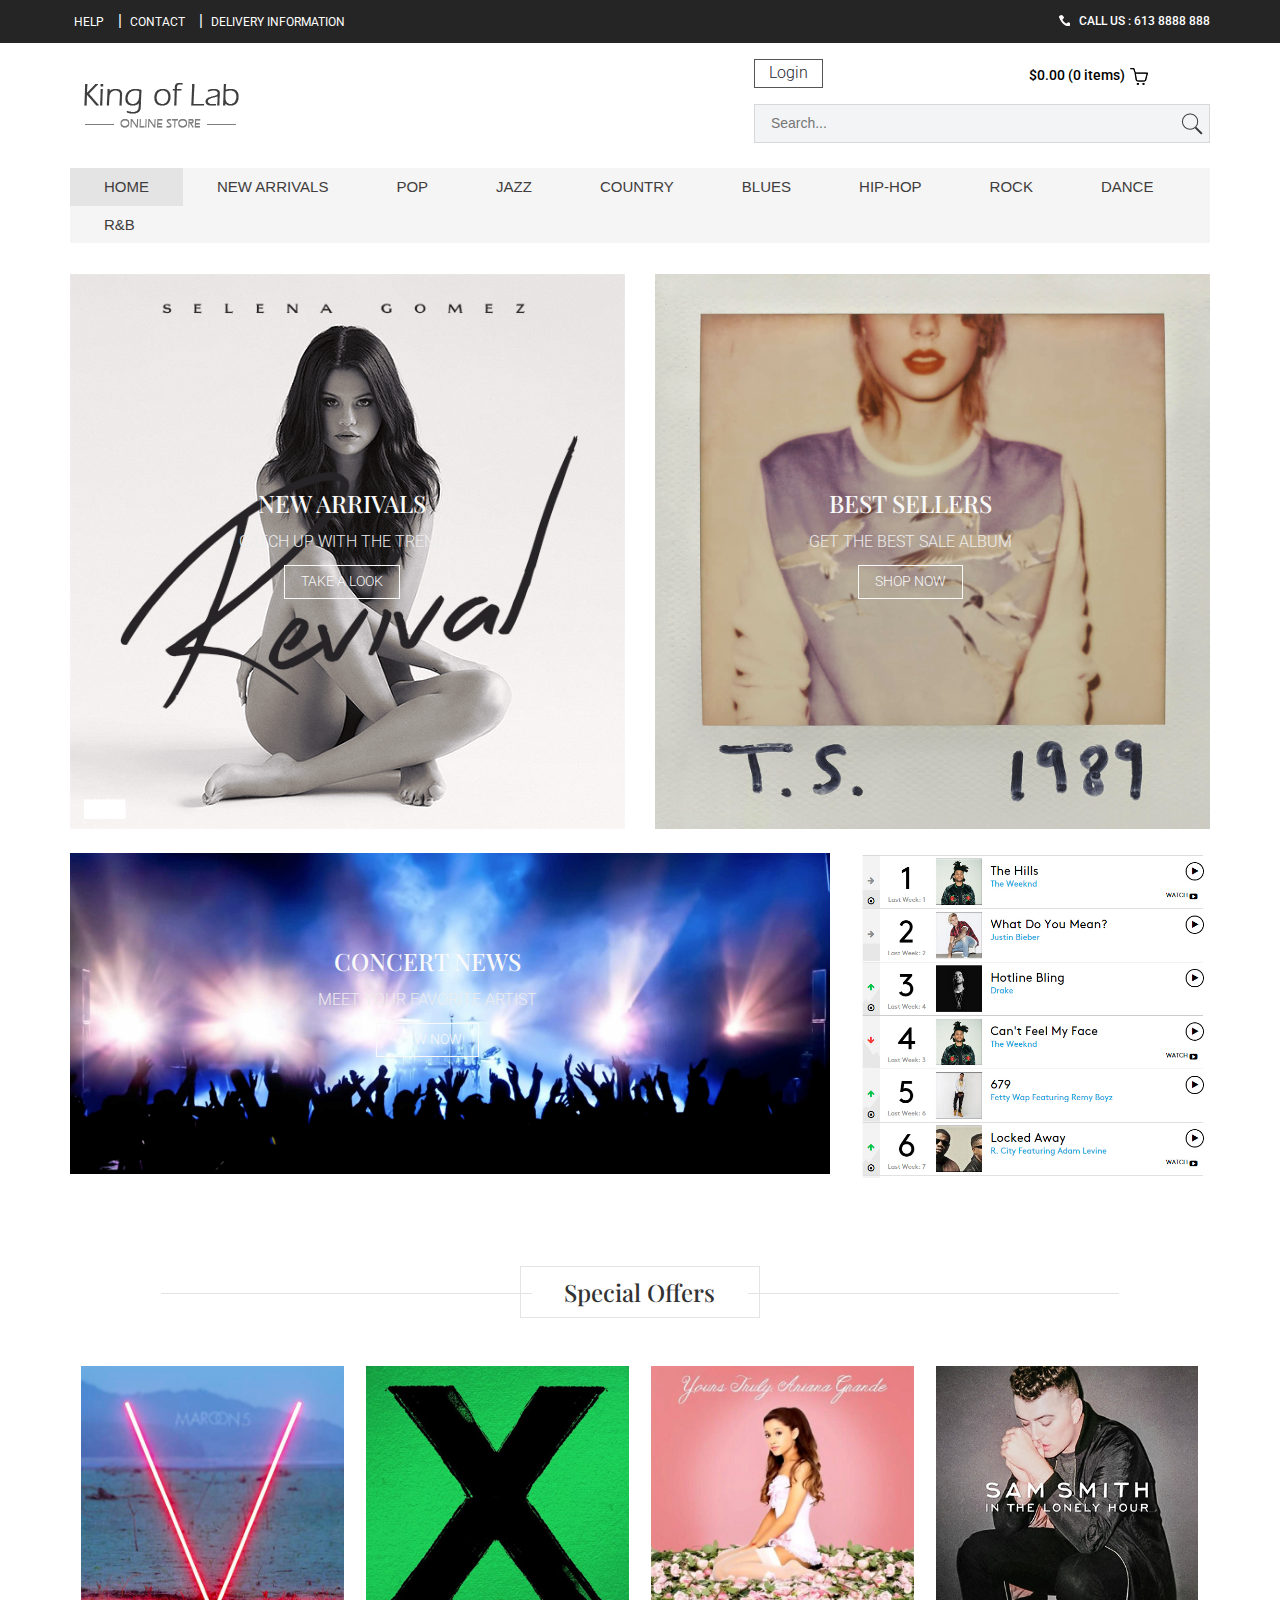
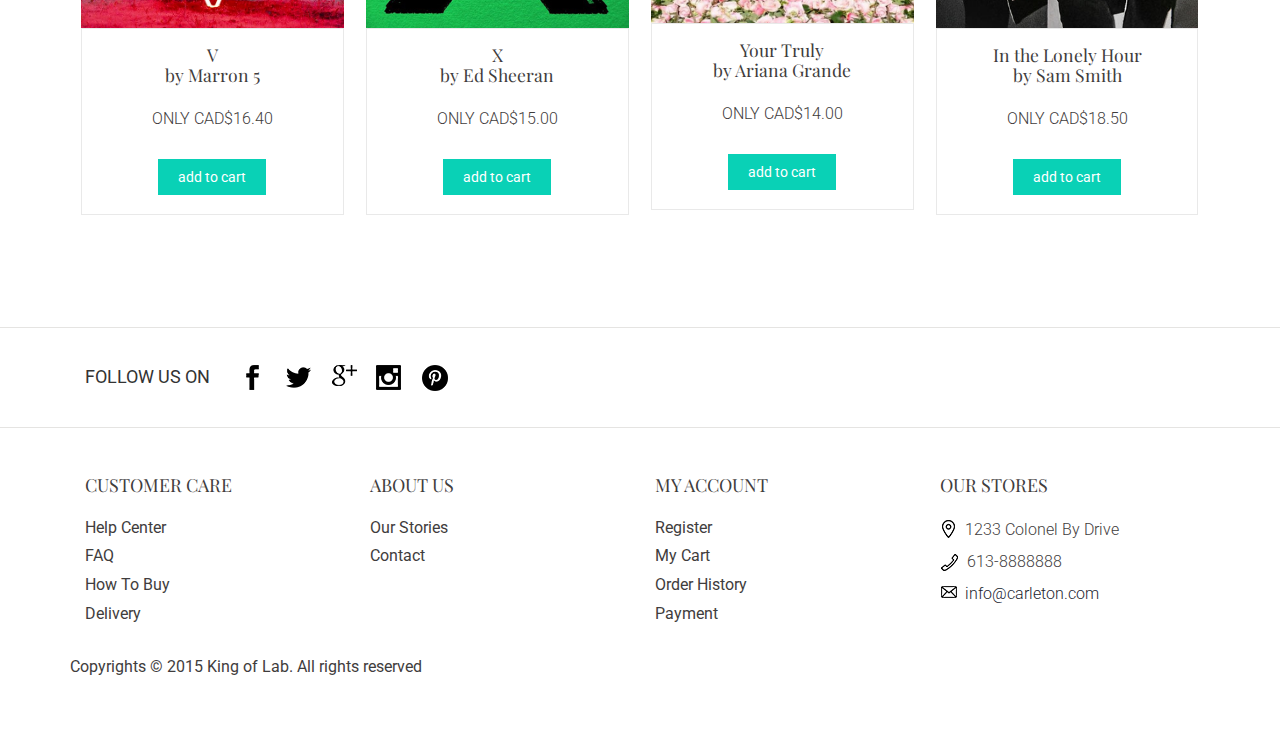
==== WebContent/index.html @ e5c0bd74 "Add ajax to index.html." ====
<!DOCTYPE HTML>
<html>
<head>
<title>Online CD Store</title>
<link href="css/bootstrap.css" rel='stylesheet' type='text/css' />
<!-- jQuery -->
<script type='text/javascript' src="js/jquery-1.11.1.min.js"></script>
<script type="text/javascript" src="js/jquery.cookie.js"></script>
<!-- Custom Theme files -->
<link href="css/style.css" rel='stylesheet' type='text/css' />
<!-- Custom Theme files -->
<!--theme-style-->
<meta http-equiv="Content-Type" content="text/html; charset=utf-8" />
<link href='http://fonts.googleapis.com/css?family=Roboto:400,100,300,500,700,900' rel='stylesheet' type='text/css'>
<link href='http://fonts.googleapis.com/css?family=Playfair+Display:400,700,900' rel='stylesheet' type='text/css'>
<!-- start menu style -->
<link href="css/megamenu.css" rel="stylesheet" type="text/css" media="all" />
<!--show login form-->
<script src="js/menu_jquery.js"></script>

<!-- ajax+jquery -->
<script>
<!--request->keep seesion and get userinfo-->
<!--request1->login and store accountinfo in cookies if user choose to-->
$(document).ready(function(){ 
	var address="localhost:8443"; 
    var request = $.ajax({  
        url: "http://"+address+"/CSI5380/keepsession.do",  
        type: "POST",  
        async: false,
        dataType: "json",  
        cache: false,  
        success: function (result, textStatus) {
        	while(result!=null){
        	$(".login").remove();
        	var accountinfo="<div class='accountinfo'><span>Welcome back,<a class='fisrtname'>"+result.customer.fname+"</a></span></div>";
        	$(".log").append(accountinfo);
        	}
        },  
        error: function (XMLHttpRequest, textStatus, errorThrown) {
        	alert(errorThrown); }  
    });
    
    if ($.cookie("rmbUser") == "true") { 
        $("#remeber").prop("checked", true); 
        $("#email").val($.cookie("username")); 
        $("#password").val($.cookie("password")); 
    } 


    $("#login").click(function(){ 


        if ($("#remeber").prop("checked")) { 
        var username = $("#email").val(); 
        var password = $("#password").val(); 
        $.cookie("rmbUser", "true", { expires: 7 }); //store a 7-days cookies
        $.cookie("username", username, { expires: 7 }); 
        $.cookie("password", password, { expires: 7 }); 
        }else{ 
        $.cookie("rmbUser", "false", { expire: -1 }); 
        $.cookie("username", "", { expires: -1 }); 
        $.cookie("password", "", { expires: -1 }); 

        }

        var _json = jQuery.param({ "email": $("#email").val(),"password": $("#password").val()});  
        var request1 = $.ajax({  
            url: "http://"+address+"/CSI5380/login.do",  
            type: "POST",  
            async: false,  
            data: _json, 
            dataType: "json",  
            cache: false,  
            success: function (result, textStatus) {
                if (result.code=="200")
                  {
                    window.location.href="index.html" 
                  }else{
                alert(result.code);  }
                
            },  
            error: function (XMLHttpRequest, textStatus, errorThrown) {
                alert(errorThrown); }  
        }); 
        
});
</script>
</head>
<body>
<!-- header_top -->
<div class="top_bg">
	<div class="container">
		<div class="header_top">
			<div class="top_right">
				<ul>
				<!--link help page,introduction of the site-->
					<li><a href="#">help</a></li>|
				<!--link contact page,introduction of contact information-->
					<li><a href="contact.html">Contact</a></li>|
				<!--link delivery page,delivery informatin--> 
					<li><a href="#">Delivery information</a></li>
				</ul>
			</div>
			<div class="top_left">
				<h2><span></span> Call us : 613 8888 888</h2>
			</div>
				<div class="clearfix"> </div>
		</div>
	</div>
</div>

<!-- header -->
<div class="header_bg">
<div class="container">
	<div class="header">
	<div class="head-t">
		<div class="logo">
			<a href="index.html"><img src="images/logo.png" class="img-responsive" alt=""/> </a>
		</div>
		<!-- start header_right -->
		<div class="header_right">
			<div class="rgt-bottom">
				<div class="log">
					<div class="login" >
					<!-- loginform defaultly hidden,while click "loginButton",it shows.(menu_jquery.js)-->
						<div id="loginContainer"><a href="#" id="loginButton"><span>Login</span></a>
						    <div id="loginBox">                
						        <form id="loginForm">
						                <fieldset id="body">
						                	<fieldset>
						                        <label for="email">Email Address</label>
						                        <input type="text" name="email" id="email">
						                    </fieldset>
						                    <fieldset>
						                        <label for="password">Password</label>
						                        <input type="password" name="password" id="password">
						                    </fieldset>
										    <fieldset>
												<label for="checkbox"><input type="checkbox" id="remeber"> <i>Remember me</i></label>
											</fieldset>
						                    <input type="submit" id="login" value="Sign in"><label><a href="register.html">Register</a></label></span>
						            	</fieldset>
						            <span><a href="#">Forgot your password?</a></span>
								</form>
							</div>
						</div>
					</div>
				</div>
				<div class="reg"></div>
				<div class="cart box_1">
					<a href="checkout.html">
						<h3> <span class="simpleCart_total">$0.00</span> (<span id="simpleCart_quantity" class="simpleCart_quantity">0</span> items)<img src="images/bag.png" alt=""></h3>
					</a>	
					<div class="clearfix"> </div>
				</div>
				<div class="clearfix"> </div>
			</div>
			<div class="search">
				<form>
					<input type="text" value="" placeholder="search...">
					<input type="submit" value="">
				</form>
			</div>
			<div class="clearfix"> </div>
		</div>
		<div class="clearfix"> </div>
	</div>
		<!-- start header menu -->
	<ul class="megamenu skyblue">
		<li class="active grid"><a class="color1" href="index.html">Home</a></li>
		<li class="grid"><a class="color2" href="cdcatalog.html">new arrivals</a></li>
		<li class="grid"><a class="color4" href="cdcatalog.html">Pop</a></li>				
		<li class="grid"><a class="color5" href="cdcatalog.html">Jazz</a></li>
		<li class="grid"><a class="color11" href="cdcatalog.html">Country</a></li>
		<li class="grid"><a class="color8" href="cdcatalog.html">Blues</a></li>
		<li class="grid"><a class="color9" href="cdcatalog.html">Hip-hop</a></li>
		<li class="grid"><a class="color3" href="cdcatalog.html">Rock</a></li>
		<li class="grid"><a class="color7" href="cdcatalog.html">Dance</a></li>
		<li class="grid"><a class="color10" href="cdcatalog.html">R&B</a></li>

	</ul> 
</div>
</div>
<!-- content style in style.css-->
<div class="arriv">
	<div class="container">
		<div class="arriv-top">
			<div class="col-md-6 arriv-left">
				<img src="images/1.png" class="img-responsive" alt="">
				<div class="arriv-info">
					<h3>NEW ARRIVALS</h3>
					<p>CATCH UP WITH THE TREND</p>
					<div class="crt-btn">
						<a href="cdcatalog.html">TAKE A LOOK</a>
					</div>
				</div>
			</div>
			<div class="col-md-6 arriv-right">
				<img src="images/2-.jpg" class="img-responsive" alt="">
				<div class="arriv-info">
					<h3>BEST SELLERS</h3>
					<p>GET THE BEST SALE ALBUM</p>
					<div class="crt-btn">
						<a href="cdcatalog.html">SHOP NOW</a>
					</div>
				</div>
			</div>
			<div class="clearfix"> </div>
		</div>
		<div class="arriv-bottm">
			<div class="col-md-8 arriv-left1">
				<img src="images/3-.jpg" class="img-responsive" alt="">
				<div class="arriv-info1">
					<h3>CONCERT NEWS</h3>
					<p>MEET YOUR FAVORITE ARTIST</p>
					<div class="crt-btn">
						<a href="news.html">VIEW NOW</a>
					</div>
				</div>
			</div>
			<div class="col-md-4 arriv-right1">
				<a href="http://www.billboard.com/">
				<img src="images/4-.jpg" class="img-responsive" alt="">
				</a>
			</div>
			<div class="clearfix"> </div>
		</div>
			<div class="clearfix"> </div>
		</div>
	</div>
</div>
<div class="special">
	<div class="container">
		<h3>Special Offers</h3>
		<div class="specia-top">
			<ul class="grid_2">
		<li>
				<a href="details.html"><img src="images/8-.jpg" class="img-responsive" alt=""></a>
				<div class="special-info grid_1 simpleCart_shelfItem">
					<h5>V</h5>
					<h5>by Marron 5</h5>
					<div class="item_add"><span class="item_price"><h6>ONLY CAD$16.40</h6></span></div>
					<div class="item_add"><span class="item_price"><a href="#">add to cart</a></span></div>
				</div>
		</li>
		<li>
				<a href="details.html"><img src="images/9-.jpg" class="img-responsive" alt=""></a>
				<div class="special-info grid_1 simpleCart_shelfItem">
					<h5>X</h5>
					<h5>by Ed Sheeran</h5>
					<div class="item_add"><span class="item_price"><h6>ONLY CAD$15.00</h6></span></div>
					<div class="item_add"><span class="item_price"><a href="#">add to cart</a></span></div>
			</div>
		</li>
		<li>
				<a href="details.html"><img src="images/10-.jpg" class="img-responsive" alt=""></a>
				<div class="special-info grid_1 simpleCart_shelfItem">
					<h5>Your Truly</h5>
					<h5>by Ariana Grande</h5>
					<div class="item_add"><span class="item_price"><h6>ONLY CAD$14.00</h6></span></div>
					<div class="item_add"><span class="item_price"><a href="#">add to cart</a></span></div>
			</div>
		</li>
		<li>
				<a href="details.html"><img src="images/11-.jpg" class="img-responsive" alt=""></a>
				<div class="special-info grid_1 simpleCart_shelfItem">
					<h5>In the Lonely Hour</h5>
					<h5>by Sam Smith</h5>
					<div class="item_add"><span class="item_price"><h6>ONLY CAD$18.50</h6></span></div>
					<div class="item_add"><span class="item_price"><a href="#">add to cart</a></span></div>
				</div>
		</li>
		<div class="clearfix"> </div>
	</ul>
		</div>
	</div>
</div>
<div class="foot-top">
	<div class="container">
		<div class="col-md-6 s-c">
			<li>
				<div class="fooll">
					<h5>follow us on</h5>
				</div>
			</li>
			<li>
				<div class="social-ic">
					<ul>
						<li><a href="#"><i class="facebok"> </i></a></li>
						<li><a href="#"><i class="twiter"> </i></a></li>
						<li><a href="#"><i class="goog"> </i></a></li>
						<li><a href="#"><i class="be"> </i></a></li>
						<li><a href="#"><i class="pp"> </i></a></li>
							<div class="clearfix"></div>	
					</ul>
				</div>
			</li>
				<div class="clearfix"> </div>
		</div>
	</div>
</div>
<div class="footer">
	<div class="container">
		<div class="col-md-3 cust">
			<h4>CUSTOMER CARE</h4>
				<li><a href="#">Help Center</a></li>
				<li><a href="#">FAQ</a></li>
				<li><a href="buy.html">How To Buy</a></li>
				<li><a href="#">Delivery</a></li>
		</div>
		<div class="col-md-2 abt">
			<h4>ABOUT US</h4>
				<li><a href="#">Our Stories</a></li>
				<li><a href="contact.html">Contact</a></li>
		</div>
		<div class="col-md-2 myac">
			<h4>MY ACCOUNT</h4>
				<li><a href="register.html">Register</a></li>
				<li><a href="#">My Cart</a></li>
				<li><a href="#">Order History</a></li>
				<li><a href="buy.html">Payment</a></li>
		</div>
		<div class="col-md-5 our-st">
				<h4>OUR STORES</h4>
			<div class="clearfix"> </div>
				<li><i class="add"> </i>1233 Colonel By Drive</li>
				<li><i class="phone"> </i>613-8888888</li>
				<li><a href="mailto:info@example.com"><i class="mail"> </i>info@carleton.com </a></li>
			
		</div>
		<div class="clearfix"> </div>
			<p>Copyrights © 2015 King of Lab. All rights reserved</p>
	</div>
</div>
</body>
</html>
---- WebContent/css/style.css ----
h4, h5, h6,
h1, h2, h3 {margin-top: 0;}
ul, ol {margin: 0;}
p {margin: 0;}
html, body{
	font-family: 'Roboto', sans-serif;
	font-size: 100%;
	background: #ffffff;
}
body a{
	transition:0.5s all;
	-webkit-transition:0.5s all;
	-moz-transition:0.5s all;
	-o-transition:0.5s all;
	-ms-transition:0.5s all;
}
/*----*/
.itemContainer{
			width:100%;
			float:left;
		}

		.itemContainer div{
			float:left;
			margin: 5px 20px 5px 20px ;
		}

		.itemContainer a{
			text-decoration:none;
		}

		.cartHeaders{
			width:100%;
			float:left;
		}

		.cartHeaders div{
			float:left;
			margin: 5px 20px 5px 20px ;
		}
.item_add {
  color: #fff;
 
  border:none;
}	
	
.grid_1 img{
	margin-bottom:1em;
}


.box_1{
	float:right;
}
.box_1 h3{
  color: #7A8499;
  font-size: 1em;

    float: left;
}
.box_1 h3 img{
	margin-left: 5px;
}
.box_1 p{

  float: right;
}
.total {
  display: inline-block;
}
/*----*/
/*--checkout--*/
.cart h2{
	font-size:1.5em;
	margin-bottom:1em;
}

.cart-sec{
	
	margin-bottom:3em;
}
.cart-item{
	width:20%;
	float:left;
	margin-right:5%;
	
}
.cart-item img{
	width:100%;
}
.cart-item-info{
	width:75%;
	float:left;
	 
}
.check{
	padding:5em 0;
}
.cart-item-info h3{
	font-size:1em;
	font-weight:600;
}
.cart-item-info h3 a{
	color:#000;
}
.cart-item-info h3 span{
	display:block;
	font-weight:400;
	font-size: 0.85em;
  margin: 0.7em 0;
}
.size_3 {
  width:100%;
}
.delivery {
  margin-top: 3em;
}
.delivery p {
  color: #A6A6A6;
  font-size: 1em;
  font-weight: 400;
  float: left;
}
.delivery span {
  color: #A6A6A6;
  font-size: 1em;
  font-weight: 400;
  float: right;
}
.cart-item-info h4 span{
	font-size:0.65em;
	font-weight:400;
} 

.close1,.close2{
  background: url('../images/close_1.png') no-repeat 0px 0px;
  cursor: pointer;
  width: 28px;
  height: 28px;
  position: absolute;
  right: 0px;
  top: 0px;
  -webkit-transition: color 0.2s ease-in-out;
  -moz-transition: color 0.2s ease-in-out;
  -o-transition: color 0.2s ease-in-out;
  transition: color 0.2s ease-in-out;
}
.cart-header {  
  position: relative;  
}
.cart-header2 {  
  position: relative;  
}
a.order {
  background:#00405d;
  padding: 10px 20px;
  
  font-size: 1em;
  color: #fff;
  text-decoration: none;
  display: block;
  font-weight: 600;
  text-align: center;
  margin:3em 0;
}
a.order:hover{
	background:#615c85;
}
.total-item,.cart-items{
	margin-top:0em;
	padding-bottom:2em;
}

.total-item h3 {
  color: #333;
  font-size: 1.1em;
  margin-bottom: 1em;
}
.total-item h4{
	font-size:0.8em;
	font-weight:600;
	color:#9C9C9C;
	display:inline-block;
	margin-right:6em;
}
a.cpns{
	background:#ff6978;
	color:#fff;
	
	padding: 10px;
  font-size: 0.8em;
	font-weight:600;
}
a.cpns:hover{
	background: #615c85;
}
.total-item p{
	font-size:0.9em;
	font-weight:400;
	margin-top:1em;
	color:#727272;	
}
.total-item p a:hover{
	color:#333;
	text-decoration:underline;
}
a.continue{
	background:#00405d;
	padding:10px 20px;
	
	font-size:1em;
	color:#fff;
	text-decoration:none;
	display: block;
   font-weight: 600;  
   text-align: center;
   margin-bottom:2em;
}
a.continue:hover{
	background:#615c85;
}
ul.total_price{
	padding: 0;
  margin: 1em 0 0 0;
  list-style: none;
}
ul.total_price li.last_price{
	width: 50%;
  float: left;
  
}
ul.total_price li.last_price span{
	font-size: 1.1em;
  color: #000;
}
.price-details{
 border-bottom: 1px solid #DDD9D9;
  padding-bottom: 10px;
  padding-top: 10px;
}
.shipping-details{
 border-bottom: 1px solid #DDD9D9;
  padding-bottom: 10px;
}
.price-details h3,.shipping-details h3{
	color:#000;
	font-size:1.2em;
	margin-bottom:1em;
}
.price-details span,.shipping-details span{
	width: 50%;
  float: left;
 
  font-size: 0.8125em;
  color: #000;
  line-height: 1.8em;
}


.cart-items h1 {
  font-size: 1.5em;
  margin-bottom:2em;
}
a.item_add1 {
  border-top-left-radius: 0;
  border-top-right-radius: 0;
  border-top-right-radius: 0;
  /* border-bottom-right-radius: 50%; */
  border-bottom-left-radius: 0;
  border-bottom-right-radius: 0;
  border-top-left-radius: 0;
  border-bottom-left-radius: 0;
  padding: 10px 15px;
  background: url(0) #f54d56;
}
a.item_add1:hover{
	background:rgb(3, 193, 167);
	text-decoration:none;
	color:#fff;
}
.btn_5{
	padding:25px 40px;
	font-size:1.1em;
}
ul.qty{
	padding:0;
	margin:0;
	list-style:none;
}
ul.qty li{
   display: inline-block;
   margin-right: 10%;
}
ul.qty li p{
	font-size:0.8125em;
	color:#555;
}
/*-- header_top --*/
.top_bg{
	background: #252525;
}
.header_top{
	padding:15px 0 5px;
}
.top_left{
	float: right;
}
.top_left h2{
	text-transform:uppercase;
	font-size:12px;
	color:#ffffff;
}
.top_left h2 span {
  color: #000000;
  margin-right: 0px;
  padding: 1px 10px;
  background: url(../images/phon.png) no-repeat 0px 2px;
  -webkit-transition: all 0.3s ease-in-out;
  -moz-transition: all 0.3s ease-in-out;
  -o-transition: all 0.3s ease-in-out;
  transition: all 0.3s ease-in-out;
}
.top_right{
	float:left;
	color: #ffffff;
	margin-top: -5px;
}
.top_right ul{
	padding:0;
	list-style:none;
}
.top_right ul li{
	display: inline-block;
	margin-right: 10px;
}
.top_right ul li:last-child{
	margin-right: 0;
}
.top_right ul li a{
	text-align:center;
	padding: 0px 4px;
	text-transform:uppercase;
	font-size:12px;
	display:block;
	color:#ffffff;
	-webkit-transition: all 0.3s ease-in-out;
	-moz-transition: all 0.3s ease-in-out;
	-o-transition: all 0.3s ease-in-out;
	transition: all 0.3s ease-in-out;
}
.top_right ul li a:hover{
	color:#ff6978;
	text-decoration: none;
}
.itemContainer{
			width:100%;
			float:left;
		}

		.itemContainer div{
			float:left;
			margin: 5px 20px 5px 20px ;
		}

		.itemContainer a{
			text-decoration:none;
		}

		.cartHeaders{
			width:100%;
			float:left;
		}

		.cartHeaders div{
			float:left;
			margin: 5px 20px 5px 20px ;
		}
.item_add {
  border: none;
  color: #3f3d3d;
  padding: 10px 20px;
  font-size: 0.85em;
  border: none;
  text-align: center;
}
.item_add:hover{
}	
.grid_1 img{
	margin-bottom:1em;
}
span.item_price {
  color: #3f3d3d;
  font-size: 1.2em;
  font-weight: 400;
  text-align: center;
}
.item_quantity {
  margin: 1em 0;
  border: 1px solid rgb(175, 175, 175);
  font-size: 0.85em;
  padding: 5px 10px;
  display: block;
}
.box_1 {
  float: left;
  margin: 0.55em 0.1em 0;
  width:38%;
}
.box_1 h3 {
  color: #000;
  font-size: 0.85em;
  margin-bottom: 0;
  float: left;
}
.box_1 h3 img{
	margin-left: 5px;
}
.box_1 p {
  color: #000;
  font-size: 0.85em;
  float: left;
  margin: 0.5em 0.3em 0;
  text-align:left;
}
select.item_Size {
  display: block;
  border: 1px solid #999;
  font-size: 0.85em;
  color: #000;
  padding: 5px 10px;
  margin-top: 1em;
}
.item_add  a{
  background: rgb(9, 209, 182);
  border: none;
  color: #fff;
  padding: 10px 20px;
  font-size: 0.85em;
  border: none;
}
/********** Login *************/
#loginContainer {
    position:relative;
}
#loginContainer a span {
  display: block;
  padding: 2px 14px;
  border: 1px solid #555;
  font-weight: 300;
}
/* Login Button */
#loginButton { 
    display:inline-block;  
    position:relative;
    z-index:30;
    cursor:pointer;
}
/* Login Box */
#loginBox {
    position:absolute;
	top: 44px;
	right: 0px;
    display:none;
    z-index:29;
}
#loginForm:after {
	content: '';
	position: absolute;
	right: 25px;
	top: -10px;
	border-left:10px solid rgba(0, 0, 0, 0);
	border-right:10px solid rgba(0, 0, 0, 0);
	border-bottom: 10px solid #f0f0f0;
}
/* Login Form */
#loginForm {
   width: 300px;
	background: #fff;
	border: 1px solid #d6d6d6;
}
#loginForm fieldset {
    margin:0 0 15px 0;
    display:block;
    border:0;
    padding:0;
}
fieldset#body {
    border-radius:3px;
    -webkit-border-radius:3px;
    -moz-border-radius:3px;
    -o-border-radius:3px;
    padding:15px 15px;
    margin:0;
}
#loginForm #checkbox {
    width:auto;
    margin:3px 6px 0 0;
    float:left;
    padding:0;
    border:0;
    *margin:-3px 9px 0 0; /* IE7 Fix */
}
#body label {
    color:#000;
    margin:10px 0 0 0;
    display:block;
    float:left;
    font-size:0.8725em;
}
#loginForm #body fieldset label{
    display:block;
    float:none;
    margin:0 0 6px 0;
}
#body label i{
	color:#000;
	font-size:1em;
	font-style:normal;
}
/* Default Input */
#loginForm input {
    width:92%;
    border:1px solid #DADADA;
	color: #222;
	background:#FFF;
    padding:6px;
	font-size: 0.8125em;
    -webkit-apperance:none;
    font-family: 'Open Sans', sans-serif;
}
/* Sign In Button */
#loginForm #login {
	font-family: 'Open Sans', sans-serif;
	width: auto;
	float: left;
	background:#ff6978 ;
	color: #fff;
	font-size: 0.8725em;
	padding: 8px 20px;
	border: none;
	margin: 0 12px 0 0;
	cursor: pointer;
	transition: all .5s;
	-webkit-transition: all .5s;
	-moz-transition: all .5s;
	-o-transition: all .5s;
}
#loginForm #login:hover {
	background: #00405d;
}
/* Forgot your password */
#loginForm span{
    display:block;
    padding:0px 0px 15px 17px;
}
#loginForm span a{
	color:#000;
	font-size:0.85em;
    font-weight:500;
    background: none;
	border: none;
	box-shadow: none;
}
#loginForm span a:hover{
	text-decoration:underline;
}
input:focus {
    outline:none;
}
/*-- header --*/
.logo {
  float: left;
  margin: 1.5em 0;
}
.header_right {
  float: right;
  width: 40%;
}
.head-t {
  padding: 1em 0;
}
/*search*/
.search{
	position: relative;
	background: #f3f4f5;
	border: 1px solid #D8D8D8;
}
.search form{
	width:100%;
}
.search input[type="text"]{
	margin:0px 0;
	font-family: 'Open Sans', sans-serif;
	padding:8px 16px;
	outline: none;
	color: #5a5a5a;
	background: none;
	border: none;
	width:85.33333%;
	line-height: 1.5em;
	position: relative;
	font-size: 0.8725em;
	-webkit-appearance: none;
	text-transform: capitalize;
}
.search input[type="text"]:hover{
	background: #ffffff;
}
.search input[type="submit"]{
	background: url('../images/search.png') no-repeat 0px 1px;
	border: none;
	cursor: pointer;
	width: 24px;
	outline: none;
	position: absolute;
	height: 24px;
	top: 6px;
	right: 5px;
}
.log {
  float: left;
  width: 40%;
}
.reg {
  float: left;
  width: 20%;
  margin: 5px 0;
}
/* create_btn */
.create_btn,.confirm_btn {
  float: left;
  width: 21%;
}
.create_btn a,.confirm_btn a {
  text-transform: capitalize;
  display: inline-block;
  padding: 6px 16px;
  font-size: 0.8725em;
  font-weight:300;
  color: #ffffff;
  background: #000000;
  -webkit-transition: all 0.3s ease-in-out;
  -moz-transition: all 0.3s ease-in-out;
  -o-transition: all 0.3s ease-in-out;
  transition: all 0.3s ease-in-out;
}
.create_btn a:hover,.confirm_btn a:hover{
	background: #00405d;
	color:#ffffff; 
	text-decoration:none;
}
.create_btn a img{
	vertical-align: top;
	margin-top: 3px;
}
.confirm_btn a img{
	vertical-align: top;
	margin-top: 3px;
}
.confirm_btn{
	float:right;
	margin-bottom: 15px;
	margin-left: 10px;
	font-size: 24px;
}
.reg a {
  vertical-align: middle;
  font-size: 0.85em;
  font-weight: 300;
  text-decoration: none;
}
/* start icon styles */
.icon1:before,.icon1:after {
	content: "";
	display: table;
}
.icon1:after {
	clear: both;
}
.icon1 {
  float: left;
  zoom: 1;
  margin-right: 0%;
  width: 40%;
  margin: 8px 0 0;
}
ul.icon1 {
	padding:0;
	list-style:none;
}
.icon1 li {
	float: left;
	position: relative;
	cursor: pointer;
}
.icon1 li:last-child{
	border-right:none;
}
.icon1 li:hover > a {
	color: #fafafa;
}
*html .icon1 li a:hover { /* IE6 only */
	color: #fafafa;
}
.icon1 ul {
	width:300px;
	margin: 20px 0 0 0;
	_margin: 0;
	opacity: 0;
	visibility: hidden;
	position: absolute;
	top: 42px;
	z-index: 1;
	right: -140px;
	background: #ffffff;
	-webkit-transition: all .2s ease-in-out;
	-moz-transition: all .2s ease-in-out;
	-ms-transition: all .2s ease-in-out;
	-o-transition: all .2s ease-in-out;
	transition: all .2s ease-in-out;
	box-shadow: 0px 0px 5px #aaa;
	-webkit-box-shadow: 0px 0px 5px #aaa;
	-moz-box-shadow: 0px 0px 5px #aaa;
	-o-box-shadow: 0px 0px 5px #aaa;
}
.icon1 li:hover > ul {
	opacity: 1;
	visibility: visible;
	margin: 0;
}
.icon1 ul ul {
	top: 6px;
	left: 158px;
	margin: 0 0 0 20px;
	border-radius: 5px;
	-webkit-border-radius: 5px;
	-moz-border-radius: 5px;
	-o-border-radius: 5px;
}
.icon1 ul li {
	float: none;
	display: block;
	border: 0;
}
.icon1 ul li:first-child{
	border-top:none;
}
.icon1 ul li:first-child a{
	border-top-left-radius: 5px;
	-webkit-border-top-left-radius: 5px;
	-moz-border-top-left-radius: 5px;
	-o-border-top-left-radius: 5px;
}
.icon1 ul li:last-child {   
	-moz-box-shadow: none;
	-webkit-box-shadow: none;
	box-shadow: none;    
}
.icon1 ul a {    
	_height: 10px; /*IE6 only*/
	white-space: nowrap;
	float: none;
	text-transform: none;
}
.active-icon{
	display: block;
}
.icon1 ul li:first-child > a:after {
	content: '';
	position: absolute;
	left: 45%;
	top: -30px;
	border-left: 10px solid transparent;
	border-right:10px solid transparent;
	border-bottom:10px solid #f0f0f0;
}
.icon1 ul ul li:first-child a:after {
	left: -100px;
	top: 0%;
	margin-top: -6px;
	border-left: 0;	
	border-bottom:20px solid transparent;
	border-top: 20px solid transparent;
	border-right:20px solid #323757;
}
/* Mobile */
.icon1-trigger {
	display: none;
}
.sub-icon1 img{
	border:none;
	display:inline-block;
	vertical-align:middle;
}
.c1{
	background: url(../images/art.png) no-repeat 0px 0px;
	width: 32px;
	height: 32px;
	display: inline-block;
	vertical-align: middle;
	margin-top: 2px;
}
.c2 {
  background: url(../images/bag.png) no-repeat 0px 1px;
  width: 24px;
  height: 24px;
  display: inline-block;
  vertical-align: middle;
}
.icon1 .profile_img {
	margin-top: 3px;
}
.sub-icon1 ul li h3{
	text-align:center;
	font-size: 1em;
	color: #00405d;
	text-transform:uppercase;
	margin-bottom: 4%;
}
.sub-icon1 ul li p{
	text-align:center;
	font-size: 0.8125em;
	color: #555555;
	line-height: 1.8em;
}
.sub-icon1.list{
	padding: 20px 0px;
}
.sub-icon1 ul li p a{
	color: #00405d;
}
.sub-icon1 ul li p a:hover{
	color: #555555;
	text-decoration:underline;
}
ul.megamenu.skyblue {
  background: #f5f5f5;
}
.rgt-bottom {
  margin-bottom: 1em;
}
/* start menu */
.h_nav h4{
	border-bottom: 1px solid rgb(236, 236, 236);
	font-size: 1em;
	color: #000;
	line-height: 1.8em;
	text-transform: uppercase;
	margin-bottom: 4%;
}
.h_nav h4.top{
	margin-top: 12%;
}
.h_nav ul li{
	display: block;
}
.h_nav ul li a{
	display: block;
	font-size: 0.95em;
	color: #555;
	text-transform: capitalize;
	line-height: 1.8em;
	-webkit-transition: all 0.3s ease-in-out;
	-moz-transition: all 0.3s ease-in-out;
	-o-transition: all 0.3s ease-in-out;
	transition: all 0.3s ease-in-out;
	line-height: 2.5em;
}
.h_nav ul li a:hover{
	color:#00405d;
	text-decoration:underline;
}
/* start content */
.arriv-left {
  padding-left: 0;
  position:relative;
}
.arriv-info {
  position: absolute;
  top: 216px;
  left: 169px;
  text-align: center;
}
.arriv-right {
  padding-right: 0;
  position:relative;
}
.arriv-left1 {
  padding-left: 0;
  position: relative;
}
.arriv-left2 {
  padding-left: 0;
  position: relative;
}
.arriv-right1 {
  padding-right: 0;
  position: relative;
}
.arriv-right2 {
  padding-right: 0;
  position: relative;
}
.arriv h3 {
  font-size: 1.5em;
  font-weight: 500;
  color: #f9f9f9;
  margin: 0 0 0.5em;
  font-family: 'Playfair Display', serif;
}
.arriv p {
  color: #ededed;
  font-size: 1em;
  font-weight: 300;
  line-height: 1.8em;
  margin: 0.5em 0;
}
.crt-btn a {
  text-transform: capitalize;
  display: inline-block;
  padding: 6px 16px;
  font-size: 0.8725em;
  font-weight: 300;
  color: #f9f9f9;
  border: 1px solid #f9f9f9;
  background: none;
  text-decoration: none;
  -webkit-transition: all 0.3s ease-in-out;
  -moz-transition: all 0.3s ease-in-out;
  -o-transition: all 0.3s ease-in-out;
  transition: all 0.3s ease-in-out;
}
.crt-btn a:hover{
  background:#ff6978;
  border:1px solid #ff6978;
}
.arriv-info1 {
  position: absolute;
  top: 95px;
  left: 248px;
  text-align: center;
}
.arriv-bottm {
  margin: 1.5em 0;
}
.arriv-top {
  margin: 1.5em 0;
}
i.ars {
  width: 35px;
  height: 20px;
  background: url(../images/arrwss.png)no-repeat 58px -1px ;
  display: inline-block;
  padding: 0px 53px;
  vertical-align: middle;
}
.arriv-info2 {
  position: absolute;
  bottom: 32px;
  left: 42px;
  text-align: center;
}
.arriv-info3 {
  position: absolute;
  bottom: 32px;
  left: 42px;
  text-align: center;
}
.special h5 {
  color: #3f3d3d;
  font-size: 1.1em;
  font-weight: 400;
  font-family: 'Playfair Display', serif;
  text-align: center;
  margin: 0;
}
.special h6 {
  color: #3f3d3d;
  font-size: 1em;
  font-weight: 300;
  text-align: center;
  margin:1em 0;
}
.special-info {
  padding: 1em 0;
  border: 1px solid #e9e9e9;
}
.special {
  padding: 4em 0;
    position: relative;
}
i.facebok {
  width: 35px;
  height: 35px;
  background: url(../images/img-sprite.png)no-repeat -8px -10px;
  float: left;
  vertical-align: middle;
}
i.facebok:hover{
  background: url(../images/img-sprite.png)no-repeat -8px -46px;
}
i.twiter {
  width: 35px;
  height: 35px;
  background: url(../images/img-sprite.png)no-repeat -48px -12px;
  float: left;
  vertical-align: middle;
}
i.twiter:hover{
  background: url(../images/img-sprite.png)no-repeat -48px -48px;
}
i.be {
  width: 35px;
  height: 35px;
  background: url(../images/img-sprite.png)no-repeat -133px -10px;
  float: left;
  vertical-align: middle;
}
i.be:hover{
  background: url(../images/img-sprite.png)no-repeat -133px -46px;
}
i.pp {
  width: 35px;
  height: 35px;
  background: url(../images/img-sprite.png)no-repeat -177px -9px;
  float: left;
  vertical-align: middle;
}
i.pp:hover{
  background: url(../images/img-sprite.png)no-repeat -177px -45px;
}
i.goog {
  width: 35px;
  height: 35px;
  background: url(../images/img-sprite.png)no-repeat -92px -13px;
  float: left;
  vertical-align: middle;
}
i.goog:hover{
  background: url(../images/img-sprite.png)no-repeat -92px -48px;
}
.social-ic ul {
  padding: 0;
}
.social-ic li {
  display: inline-block;
  margin: 0 0.2em;
}
.foot-top li {
  display: inline-block;
  vertical-align: middle;
}
.fooll h5 {
  font-size: 1.1em;
  margin: 0;
  text-transform: uppercase;
  font-weight: 400;
  padding-right: 1em;
}
.foot-top {
  padding: 2em 0;
  border-bottom: 1px solid #e5e4e2;
  border-top: 1px solid #e5e4e2;
}
.stay form input[type="text"] {
  width: 100%;
  color: #3f3d3d;
  outline: none;
  font-size: 1em;
  padding: 0.5em;
  font-weight:300;
  border: 1px solid #e5e4e2;
  -webkit-appearance: none;
}
.btn-1 form input[type="submit"] {
  background: #0f0f0f;
  padding: 0.5em;
  color: #fff;
  font-size: 1em;
  font-weight: 400;
  display: block;
  outline: none;
  border: none;
  width: 100%;
  text-transform: uppercase;
}
.btn-1 form input[type="submit"]:hover{
	background: rgba(15, 15, 15, 0.72);
}
.stay-left {
  float: left;
  width: 78%;
  margin-right: 0.5%;
}
.btn-1 {
  float: left;
  width: 21.5%;
}
.footer h4 {
  color: #3f3d3d;
  font-family: 'Playfair Display', serif;
  font-weight: 400;
  margin: 0 0 1em;
}
.footer {
  padding: 3em 0;
}
i.phone {
  width: 19px;
  height: 21px;
  display: inline-block;
  background: url(../images/img-sprite.png) no-repeat -235px -39px;
  vertical-align: middle;
  margin-right: 0.5em;
}
i.add {
  width: 17px;
  height: 24px;
  display: inline-block;
  background: url(../images/img-sprite.png) no-repeat -236px -11px;
  vertical-align: middle;
  margin-right: 0.5em;
}
i.mail {
  width: 17px;
  height: 14px;
  display: inline-block;
  background: url(../images/img-sprite.png) no-repeat -236px -76px;
  margin-right: 0.5em;
}
.our-st li {
  color: #3f3d3d;
  display: block;
  font-size: 1em;
  font-weight: 300;
  line-height: 2em;
}
.our-st li a{
  text-decoration:none;
}
.cust li {
display:block;
}
.cust li a {
  display: block;
  color: #3f3d3d;
  font-size: 1em;
  line-height: 1.8em;
  text-decoration: none;
}
.cust li a:hover{
	color:#D03333
}
.abt li {
display:block;
}
.abt li a {
  display: block;
  color: #3f3d3d;
  font-size: 1em;
  line-height: 1.8em;
  text-decoration: none;
}
.abt li a:hover{
	color:#D03333
}
.myac li {
display:block;
}
.myac li a {
  display: block;
  color: #3f3d3d;
  font-size: 1em;
  line-height: 1.8em;
  text-decoration: none;
}
.myac li a:hover{
	color:#D03333
}
.our-left {
  float: left;
  width: 33.33%;
}
.cr_btn a {
  text-transform: capitalize;
  display: inline-block;
  padding: 3px 25px;
  font-size: 0.9em;
  font-weight: 300;
  color: #3f3d3d;
  background: #e5e4e2;
  -webkit-transition: all 0.3s ease-in-out;
  -moz-transition: all 0.3s ease-in-out;
  -o-transition: all 0.3s ease-in-out;
  transition: all 0.3s ease-in-out;
  text-decoration:none;
}
.cr_btn1 a {
  text-transform: capitalize;
  display: inline-block;
  padding: 2px 23px;
  font-size: 0.9em;
  font-weight: 300;
  color: #3f3d3d;
  background: none;
  border: 1px solid #e5e4e2;
  -webkit-transition: all 0.3s ease-in-out;
  -moz-transition: all 0.3s ease-in-out;
  -o-transition: all 0.3s ease-in-out;
  transition: all 0.3s ease-in-out;
  text-decoration: none;
}
.our-left1 {
  float: left;
  width: 22%;
}
.cr_btn1 a:hover{
   color: #3f3d3d;
  background: #e5e4e2;
    border:1px solid #e5e4e2;
}
/*bar*/
.special h3:before {
  height: 8px;
  width: 371px;
  content: '';
  background: url(../images/line.png)no-repeat;
  display: block;
  position: absolute;
  left: 161px;
  top: 87px;
}
.special h3:after {
  height: 8px;
  width: 371px;
  content: '';
  background: url(../images/line.png)no-repeat;
  display: block;
  position: absolute;
  right: 161px;
  top: 87px;
}
.special h3 {
  font-family: 'Playfair Display', serif;
  font-size: 1.5em;
  border: 1px solid #e5e4e2;
  text-align: center;
  padding: 0.5em;
  margin: 0 auto;
  width: 21%;
}
.specia-top {
  margin: 3em 0;
}
.footer p {
  margin: 1.5em 0 0;
  font-size: 1em;
  color: #3f3d3d;
  font-weight: 400;
  line-height: 1.8em;
}
.footer p a{
text-decoration:none;
}
ul.grid_2 {
  padding: 0;
}
ul.grid_2 li {
  display: inherit;
}
ul.grid_2 li:hover {
  background: #e9e9e9;
  color: #ff6978;
}
ul.grid_2 li h5:hover {
  color: #ff6978;
}
ul.grid_2 li {
  width: 23%;
  float: left;
  margin:0 1%
}
.arriv-info2 a {
  text-decoration: none;
}
.arriv-info2 a h3:hover{
  color:#ff6978;
}
/* start women */
.w_sidebar{
	border: 1px solid #EBEBEB;
}
.w_nav1 ul{
	padding:0;
	list-style:none;
}
.w_nav1{
	padding: 20px;
}
.w_nav1 h4{
	text-transform:uppercase;
	color:#ff6978;
	font-size: 1em;
	margin-bottom: 5px;
}
.w_nav1 ul li{
	line-height: 1.5em;
}
.w_nav1 ul li a{
	display: block;
	text-transform:uppercase;
	color: #555555;
	font-size: 0.8725em;
}
.w_nav1 ul li a:hover{
	color:#00405d;
}
.w_nav2{
	padding: 20px;
}
.w_nav2  li{
	line-height: 1.5em;
	display: inline-block;
}
.w_nav2 li a{
	display: block;
	padding: 14px;
}
.w_nav2 li a.color1{
	background:	#0AA5E2;
}
.w_nav2 li a.color2{
	background:	#40E0D0;
}
.w_nav2 li a.color3{
	background:	#B03060;
}
.w_nav2 li a.color4{
	background:	#000080;
}
.w_nav2 li a.color5{
	background:	#E60D41;
}
.w_nav2 li a.color6{
	background:	#45BF55;
}
.w_nav2 li a.color7{
	background:	#FF7F00;
}
.w_nav2 li a.color8{
	background:	#8B4513;
}
.w_nav2 li a.color9{
	background:	#FFD700;
}
.w_nav2 li a.color10{
	background:	#9FA8AB;
}
.w_nav2 li a.color11{
	background:	#C0C0C0;
}
.w_nav2 li a.color12{
	background:	#0AA5E2;
}
.w_nav2 li a.color13{
	background:	#FFCBDB;
}
.w_nav2 li a.color14{
	background:	#B87333;
}
.w_nav2 li a.color15{
	background:	#BFB540;
}
.sky-form .label {
	display: block;
	margin-bottom: 6px;
	line-height: 19px;
}
.w_sidebar h3{
	padding:0 20px 10px;
	font-size: 1em;
	color: #555555;
	text-transform:uppercase;
}
/* radios and checkboxes */
.sky-form {
	margin-top: -10px;
}
.row1{
	outline:none;
	padding: 20px;
	overflow: auto;
	height: 200px;
}
.sky-form.col.col-4 ul {
padding: 0;
list-style: none;
}
.sky-form h4{
	margin-top: 10px;
	background: #ECECEC;
	padding: 10px 20px;
	color: #333333;
	text-transform: uppercase;
	margin-bottom: 0;
	font-size:16px;
}
.sky-form section {
	margin-bottom: 20px;
}
.sky-form .label {
	display: block;
	margin-bottom: 6px;
	line-height: 19px;
}
.sky-form .label.col {
	margin: 0;
	padding-top: 10px;
}
.sky-form .input,
.sky-form .select,
.sky-form .textarea,
.sky-form .radio,
.sky-form .checkbox,
.sky-form .toggle,
.sky-form .button {
	position: relative;
	display: block;
}
/* selects */
.sky-form .select i {
	position: absolute;
	top: 14px;
	right: 14px;
	width: 1px;
	height: 11px;
	background: #fff;
	box-shadow: 0 0 0 12px #fff;
}
.sky-form .select i:after,
.sky-form .select i:before {
	content: '';
	position: absolute;
	right: 0;
	border-right: 4px solid transparent;
	border-left: 4px solid transparent;
}
.sky-form .select i:after {
	bottom: 0;
	border-top: 4px solid #404040;
}
.sky-form .select i:before {
	top: 0;
	border-bottom: 4px solid #404040;
}
.sky-form .select-multiple select {
	height: auto;
}
/* radios and checkboxes */
.sky-form .radio,.sky-form .checkbox {
	outline:none;
	border:none;
	margin-bottom: 4px;
	padding-left: 27px;
	font-size: 13px;
	line-height: 27px;
	color: #555555;
	cursor: pointer;
	text-transform: capitalize;
	font-weight: normal;
	margin-top: 0;
}
.sky-form .radio{
	text-transform: none;
}
.sky-form .radio:last-child,
.sky-form .checkbox:last-child {
	margin-bottom: 0;
}
.sky-form .radio input,
.sky-form .checkbox input {
	position: absolute;
	left: -9999px;
}
.sky-form .radio i,
.sky-form .checkbox i {
	position: absolute;
	top: 5px;
	left: 0;
	display: block;
	width: 17px;
	height: 17px;
	outline: none;
	border-width: 2px;
	border-style: solid;
	background: #fff;
}
.sky-form .radio i {
	border-radius: 50%;
}
.sky-form .radio input + i:after,
.sky-form .checkbox input + i:after {
	position: absolute;
	opacity: 0;
	transition: opacity 0.1s;
	-o-transition: opacity 0.1s;
	-ms-transition: opacity 0.1s;
	-moz-transition: opacity 0.1s;
	-webkit-transition: opacity 0.1s;
}
.sky-form .radio input + i:after {
	content: '';
	top: 4px;
	left: 4px;
	width: 5px;
	height: 5px;
	border-radius: 50%;
}
.sky-form .checkbox input + i:after {
	content: '';
	top: 3px;
	left: 2px;
	width: 10px;
	height: 7px;
	background: url(../images/tick.png) no-repeat;
	text-align: center;
}
.sky-form .radio input:checked + i:after,
.sky-form .checkbox input:checked + i:after {
	opacity: 1;
}
.sky-form .inline-group {
	margin: 0 -30px -4px 0;
}
.sky-form .inline-group:after {
	content: '';
	display: table;
	clear: both;
}
.sky-form .inline-group .radio,
.sky-form .inline-group .checkbox {
	float: left;
	margin-right: 30px;
}
.sky-form .inline-group .radio:last-child,
.sky-form .inline-group .checkbox:last-child {
	margin-bottom: 4px;
}
/* icons */

.sky-form [class^="icon-"] {
  font-family: FontAwesome;
  font-style: normal;
  font-weight: normal;
  -webkit-font-smoothing: antialiased;
}
/* normal state */
.sky-form .input input,
.sky-form .select select,
.sky-form .textarea textarea,
.sky-form .radio i,
.sky-form .checkbox i,
.sky-form .toggle i,
.sky-form .icon-append,
.sky-form .icon-prepend {
	border-color: #e5e5e5;
	transition: border-color 0.3s;
	-o-transition: border-color 0.3s;
	-ms-transition: border-color 0.3s;
	-moz-transition: border-color 0.3s;
	-webkit-transition: border-color 0.3s;
}
.sky-form .toggle i:before {
	background-color: #2da5da;	
}
/* hover state */
.sky-form .input:hover input,
.sky-form .select:hover select,
.sky-form .textarea:hover textarea,
.sky-form .radio:hover i,
.sky-form .checkbox:hover i,
.sky-form .toggle:hover i {
	border-color: #8dc9e5;
}
.sky-form .button:hover {
	opacity: 1;
}
/* focus state */
.sky-form .input input:focus,
.sky-form .select select:focus,
.sky-form .textarea textarea:focus,
.sky-form .radio input:focus + i,
.sky-form .checkbox input:focus + i,
.sky-form .toggle input:focus + i {
	border-color: #2da5da;
}
/* checked state */
.sky-form .radio input + i:after {
	background-color: #ff6978;	
}
.sky-form .checkbox input + i:after {
	color: #2da5da;
}
.sky-form .radio input:checked + i,
.sky-form .checkbox input:checked + i,
.sky-form .toggle input:checked + i {
	border-color: #ff6978;	
}
/* error state */
.sky-form .state-error input,
.sky-form .state-error select,
.sky-form .state-error textarea,
.sky-form .radio.state-error i,
.sky-form .checkbox.state-error i,
.sky-form .toggle.state-error i {
	background: #fff0f0;
}
/* success state */
.sky-form .state-success input,
.sky-form .state-success select,
.sky-form .state-success textarea,
.sky-form .radio.state-success i,
.sky-form .checkbox.state-success i,
.sky-form .toggle.state-success i {
	background: #f0fff0;
}
/* disabled state */
.sky-form .input.state-disabled input,
.sky-form .select.state-disabled,
.sky-form .textarea.state-disabled,
.sky-form .radio.state-disabled,
.sky-form .checkbox.state-disabled,
.sky-form .toggle.state-disabled,
.sky-form .button.state-disabled {
	cursor: default;
	opacity: 0.5;
}
.sky-form .input.state-disabled:hover input,
.sky-form .select.state-disabled:hover select,
.sky-form .textarea.state-disabled:hover textarea,
.sky-form .radio.state-disabled:hover i,
.sky-form .checkbox.state-disabled:hover i,
.sky-form .toggle.state-disabled:hover i {
	border-color: #e5e5e5;
}
.addr{
font-size: 16px;
}

/*-- start scrollpane --*/
.jspContainer{
	overflow: hidden;
	position: relative;
}
.jspPane{
	position: absolute;
	outline: none;
	padding: 20px !important;
}
.jspVerticalBar{
	position: absolute;
	top: 0;
	right:0px;
	width:5px;
	height: 100%;
}
.jspHorizontalBar{
	position: absolute;
	bottom: 0;
	left: 0;
	width: 100%;
	height: 16px;
	background: red;
}
.jspCap{
	display: none;
}
.jspHorizontalBar .jspCap{
	float: left;
}
.jspTrack{
	background: #f0f0f0;
	position: relative;
}
.jspDrag{
	background: #777777;
	position: relative;
	top: 0;
	left: 0;
	cursor: pointer;
}
.jspHorizontalBar .jspTrack,.jspHorizontalBar .jspDrag{
	float: left;
	height: 100%;
}
.jspArrow{
	background: #50506d;
	text-indent: -20000px;
	display: block;
	cursor: pointer;
	padding: 0;
	margin: 0;
}
.jspArrow.jspDisabled{
	cursor: default;
	background: #80808d;
}
.jspVerticalBar .jspArrow{
	height: 16px;
}
.jspHorizontalBar .jspArrow{
	width: 16px;
	float: left;
	height: 100%;
}
.jspVerticalBar .jspArrow:focus{
	outline: none;
}
.jspCorner{
	background: #eeeef4;
	float: left;
	height: 100%;
}
/*-- end scrollpane --*/
/*-- start w_content --*/
.cd_main{
	padding:2em 0;
}
.women{
	text-align: left;
	border-bottom: 1px solid #ebebeb;
}
.women h4{
	float:left;
	font-size:1em;
	text-transform:uppercase;
	color: #333333;
}
.women h4{
	color:#555555;
}
.w_nav {
	float:right;
	color:#555555;
	font-size:0.8125em;
	padding:0;
	list-style:none;
}
.w_nav li{
	display: inline-block;
}
.w_nav li a{
	display: block;
	color:#555555;
	text-transform:capitalize;
}
.w_nav li a:hover{
	color: #00405d;
}
.grids_of_4{
	display:block;
	margin: 2% 0;
}
.grid1_of_4{
	float: left;
	width: 23.22222%;
	margin-left: 2.33333%;
	text-align:center;
}
.grid1_of_4:first-child{
	margin-left: 0;
	text-align:center;
}
.grid1_of_4 h4 {
	font-size:16px;
	margin-top:5px;
}
.grid1_of_4 h4 a{
	text-transform:uppercase;
	color:#000000;
	text-decoration:none;
}
.grid1_of_4 h4 a:hover{
	color:#ff6978;
}
.grid1_of_4 p{
	font-size: 0.8125em;
	color:#3f3d3d;
	line-height: 1.8em;
	margin-bottom: 10px;
}
.content_box-grid {
	margin-top: 1em;
}
.view {
   overflow: hidden;
   position: relative;
   margin-bottom: 1em;
}
.view .mask,.view .content {
   position: absolute;
	overflow: hidden;
	top: 188px;
	left: 117px;
}
.view-fifth img {
   -webkit-transition: all 0.3s ease-in-out;
   -moz-transition: all 0.3s ease-in-out;
   -o-transition: all 0.3s ease-in-out;
   -ms-transition: all 0.3s ease-in-out;
   transition: all 0.3s ease-in-out;
}
.view-fifth .mask {
  -webkit-transform: translateX(-300px);
   -moz-transform: translateX(-300px);
   -o-transform: translateX(-300px);
   -ms-transform: translateX(-300px);
   transform: translateX(-300px);
   -ms-filter: "progid: DXImageTransform.Microsoft.Alpha(Opacity=100)";
   filter: alpha(opacity=100);
   opacity: 1;
   -webkit-transition: all 0.3s ease-in-out;
   -moz-transition: all 0.3s ease-in-out;
   -o-transition: all 0.3s ease-in-out;
   -ms-transition: all 0.3s ease-in-out;
   transition: all 0.3s ease-in-out;
}
.view-fifth:hover .mask {
   -webkit-transform: translateX(0px);
   -moz-transform: translateX(0px);
   -o-transform: translateX(0px);
   -ms-transform: translateX(0px);
   transform: translateX(0px);
}
.view1{
   overflow: hidden;
   position: relative;
}
.view1 .mask1,.view1 .content {
   position: absolute;
   overflow: hidden;
   top:130px;
   left:90px;
}
.info {
   display: block;
	background: url(../images/label_new.png) no-repeat;
	text-indent: -9999px;
	width: 75px;
	height: 75px;
}
.view-fifth1 img {
   -webkit-transition: all 0.3s ease-in-out;
   -moz-transition: all 0.3s ease-in-out;
   -o-transition: all 0.3s ease-in-out;
   -ms-transition: all 0.3s ease-in-out;
   transition: all 0.3s ease-in-out;
}
.view-fifth1 .mask1 {
  -webkit-transform: translateX(-300px);
   -moz-transform: translateX(-300px);
   -o-transform: translateX(-300px);
   -ms-transform: translateX(-300px);
   transform: translateX(-300px);
   -ms-filter: "progid: DXImageTransform.Microsoft.Alpha(Opacity=100)";
   filter: alpha(opacity=100);
   opacity: 1;
   -webkit-transition: all 0.3s ease-in-out;
   -moz-transition: all 0.3s ease-in-out;
   -o-transition: all 0.3s ease-in-out;
   -ms-transition: all 0.3s ease-in-out;
   transition: all 0.3s ease-in-out;
}
.view-fifth1:hover .mask1 {
   -webkit-transform: translateX(0px);
   -moz-transform: translateX(0px);
   -o-transform: translateX(0px);
   -ms-transform: translateX(0px);
   transform: translateX(0px);
}
span.text {
  font-size: 1.2em;
  color: #999;
}
span.price-new {
  color: #ff6978;
  margin-right: 15px;
  font-weight: 500;
  font-size: 1.3em;
}
.price-old {
  text-decoration: line-through;
  color: #999;
  font-weight: normal;
  font-size: 17px;
  margin-right: 10px;
}
span.price-tax {
  color: #999;
  font-size: 13px;
}
span.points {
  color: #999;
  font-size: 13px;
}
span.rdate {
  color: #999;
  line-height: 2em;
}
span.artist {
  color: #999;
  line-height: 2em;
}
span.category {
  color: #999;
  line-height: 2em;
}
/*--single--*/
.cont{
	display: block;
	float:left;
}
.span_2_of_bottom1 {
	width:68.1%;
}
.lsidebar{
	display: block;
	float:right;
	margin-left:3.333%;
} 	
.span_2_of_bottom {
	width: 66.1%;
}
.span_1_of_bottom {
	width:25.1%;
	border: 1px solid #DDD;
}
.span_2_of_bottom p,
.span_1_of_bottom  p  {
	font-size:0.8125em;
	padding:0.5em 0;
	color: #888;
	line-height: 1.5em;
}
.desc{
	padding:5%;
}
.desc h5 a{
	color:#C0313C;
	font-size: 0.788em;
}
.desc h5 a:hover{
	color:#333;
}
.button {
	border: none;
	background: #45A43E;
	color: #FEF503;
	float: right;
	padding: 7px 15px;
	font-size: 12px;
	cursor: pointer;
	outline: none;
	text-transform:uppercase;
}
.button:hover {
	background:#333;
}
.price-text{
	padding:5% 0;
}
.span_3_of_2 {
	width:60.3333%;
}
.desc1 {
	display: block;
	float: right;
}
p.stock {
	display: block;
	font-size: 0.89em;
	color: #555;
	margin: 10px 0;
}
.row-2 {
	overflow: hidden;
	text-align: left;
	padding-top: 6px;
	border-top: 1px dotted #CCC;
	border-bottom: 1px dotted #CCC;
}
span.on_sale {
	display: block;
	float: left;
	padding: 15px 6px 0 30px;
	font-size: 1.1em;
	font-style: italic;
	font-weight: normal;
	color: #777777;
}
.price1 {
	padding: 4% 0;
}
span.actual1 {
	text-decoration: line-through;
	margin-right: 8%;
	color: #888;
	font-size: 1.2em;
}
.images_3_of_2 {
	width:35.2%;
	float: left;
	margin-right: 2.6%;
}
.single-bottom1 h6, .single-bottom2 h6 {
	background: #F3F3F3;
	padding: 10px;
	color: #333;
	font-size: 1.2em;
}
p.prod-desc {
	color: #3f3d3d;
	padding-top: 2%;
	font-size: 0.89em;
	line-height: 1.8em;
}
.single-bottom1 {
	padding: 3% 0 4%;
}
.product {
	padding: 3% 0 0 0;
}
.product-desc {
	width: 82.3333%;
	float: left;
	border-width: 0 1px 0 0;
	border-right: 1px solid #DDD;
}
.product-img {
	width: 21.5%;
	float: left;
	margin-right: 2.5%;
}
.prod1-desc {
	width: 75.2%;
	float: left;
}
.product-desc h5 {
	padding-bottom: 2%;
}
.product-desc h5 a{
	color:#555;
	font-size:20px;
}
.product-desc h5 a:hover{
	color:#ffcc33;
	text-decoration:none;
}
p.product_descr {
	color: #3f3d3d;
	font-size: 0.89em;
	line-height: 1.8em;
}
.product_price {
	width:15.3333%;
	float: left;
	padding: 0 0px 0px 16px;
}
.price-access {
	color: #555;
	font-size: 1em;
}
.button1 {
	font-family: 'Open Sans', sans-serif;
	border: none;
	background:#ff6978;
	padding: 7px 15px;
	color: #FFF;
	font-size: 13px;
	cursor: pointer;
	outline: none;
	margin-top: 9%;
	-webkit-transition: all 0.3s ease-in-out;
	-moz-transition: all 0.3s ease-in-out;
	-o-transition: all 0.3s ease-in-out;
	transition: all 0.3s ease-in-out;
}
.button1:hover{
	background:#00405d;
	color: #fff;
}
.desc1 h3{
	color:#333333;
	font-size:1.4em;
	text-transform:capitalize;
}
.desc1 p {
  margin-top: 2%;
  font-size: 0.89em;
  color: #3f3d3d;
  line-height: 1.8em;
  letter-spacing: 1px;
}
.desc1 p a{
	margin-left:5px;
	color:#555555;
	text-transform:uppercase;
	font-size: 13px;
	-webkit-text-stroke: 0px;
	letter-spacing: 0px;
}
.desc1 p a:hover{
	color: #00405d;
}
.det_nav {
	margin:  6% 0;
}
.det_nav ul{
	padding:0;
	list-style:none;
}
.det_nav h4{
	line-height:1.8em;
	font-size: 1em;
	color: #555555;
	text-transform:uppercase;
	margin-bottom: 4%;
}
.det_nav ul li{
	display:inline-block;
	width: 20.33333%;
	margin-left: 4%;
}
.det_nav ul li:first-child{
	margin-left: 0;
}
.det_nav ul li a{
	display:block;
}
.det_nav ul li a img{
	border: 1px solid #DADADA;
}
.btn_form{
	margin: 8% 0 4%;
}
.btn_form a{
	font-family: 'Open Sans', sans-serif;
	cursor:pointer;
	border:none;
	outline:none;
	display: inline-block;
	font-size: 1em;
	padding: 10px 34px;
	background:#ff6978;
	color:#fff;
	text-transform:uppercase;
	-webkit-transition: all 0.3s ease-in-out;
	-moz-transition: all 0.3s ease-in-out;
	-o-transition: all 0.3s ease-in-out;
	transition: all 0.3s ease-in-out;
}
.btn_form a:hover{
	background: #00405d;
	text-decoration:none;
}
.desc1  a span{
	font-size:0.8125em;
	color:#555555;
	text-transform:uppercase;
	text-decoration:underline;
}
.desc1 a span:hover{
	color: #00405d;
	text-decoration:none;
}
.det_nav1 h4 {
  font-size: 1em;
  text-transform: uppercase;
  color: #555;
  margin: 3% 0 6% 0;
}
.cdquantity {
	width:48px;
	margin-left:10px;
}
.det_nav1 ul li{
	display: inline-block;
	margin-left: 10px;
}
.det_nav1 ul li:first-child{
	margin-left: 0;
}
/* end details */
/* start registration */
.registration{
	padding: 3% 1%;
}
.registration h2{
	font-size:1.5em;
	color: #00405d;
	text-transform:capitalize;
	margin-bottom: 4%;
}
.reg_fb {
	margin:3% 0;
	display: block;
	background: #3B5998;
	transition: all 0.5s ease-out;
	-webkit-transition: all 0.3s ease-in-out;
	-moz-transition: all 0.3s ease-in-out;
	-o-transition: all 0.3s ease-in-out;
	transition: all 0.3s ease-in-out;
}
.reg_fb img {
	background:#354F88;
	padding: 10px;
	float: left;
}
.reg_fb i {
	color: #ffffff;
	padding: 12px 16px;
	display: inline-block;
	font-size: 1.3em;
	text-transform: capitalize;
	font-style: normal;
}
.reg_fb:hover {
	background:#354F88;
}
.registration_left{
	float: left;
	width: 45.33333%;
	margin-left: 9.333%;
}
.registration_left:first-child{
	margin-left: 0;
}
.registration span{
	color: #777777;
}
.registration_form{
	display: block;
}
.registration_form div{
	padding:10px 0;
}
.sky_form1{
	margin-bottom: -30px;
}
.sky_form1 ul{
	padding:0;
	list-style:none;
}
.sky_form1 ul li{
	float: left;
	margin-left: 20px;
}
.sky_form1 ul li:first-child{
	margin-left: 0;
}
label {
	display: block;
	margin-bottom: 0;
	font-weight: normal;
}
.registration_form input[type="text"],.registration_form input[type="email"],.registration_form input[type="tel"],.registration_form input[type="password"],.registration_form select{
	padding: 8px;
	display: block;
	width:100%;
	outline: none;
	font-family: 'Open Sans', sans-serif;
	font-size: 0.8925em;
	color: #333333;
	-webkit-appearance: none;
	text-transform: capitalize;
	background: #FFFFFF;
	border: 1px solid rgb(231, 231, 231);
	font-weight: normal;
}
.registration_form input[type="submit"]{
	-webkit-appearance: none;
	font-family: 'Open Sans', sans-serif;
	color: #ffffff;
	text-transform: capitalize;
	display: inline-block;
	background:#ff6978;
	padding: 10px 20px;
	transition: 0.5s ease;
	-moz-transition: 0.5s ease;
	-o-transition: 0.5s ease;
	-webkit-transition: 0.5s ease;
	cursor:pointer;
	border:none;
	outline:none;
	font-size:1em;
	margin-bottom: 5px;
}
.registration_form input[type="submit"]:hover{
	color: #ffffff;
	background:#00405d;
}
.terms{
	text-decoration:underline;
	text-transform:capitalize;
	color: #00405d;
}
.terms:hover{
	text-decoration:none;
}
.forget a{
	text-transform: capitalize;
	color: #999999;
	text-decoration: underline;
	font-size: 0.8925em;
}
.forget a:hover{
	text-decoration: none;
}
/* start shopping bag */
.shoping_bag {
	padding: 2% 1%;
	border-bottom: 1px solid rgb(223, 223, 223);
}
.shoping_bag h4{
	float:left;
	text-transform: uppercase;
	color: #777777;
	font-size:1em;
	margin: 13px 0 0;
}
.shoping_bag h4 img{
	
	margin-right: 5px;
}
.shoping_bag h4 span{
	color:#ff6978;
}
.s_art {
	float: right;
	padding: 0;
	list-style: none;
}
.s_art li{
	text-align:center;
	text-transform: uppercase;
	color: #777777;
	font-size:1em;
}
.shoping_bag1{
	padding: 2% 1%;
	border-bottom: 1px solid rgb(223, 223, 223);
}
.shoping_left{
	float: left;
	width:68.333%;
	margin-right: 3.3333%;
}
.shoping_right{
	float: right;
	width:14.333%;
}
.shoping1_of_1{
	float: left;
	width: 12.3333%;
	margin-right: 3.3333%;
}
.shoping1_of_2{
	float: left;
	width: 68.3333%;
}
.shoping_left h4{
	margin-bottom: 2%;
}
.shoping_left h4 a{
	text-transform: uppercase;
	color: #00405d;
	font-size:1em;
	text-decoration: underline;
	-webkit-transition: all 0.3s ease-in-out;
	-moz-transition: all 0.3s ease-in-out;
	-o-transition: all 0.3s ease-in-out;
	transition: all 0.3s ease-in-out;
}
.shoping_left h4 a:hover{
	text-decoration: none;	
	color: #777777;
}
.shoping_left span{
	text-transform: uppercase;
	color: #999999;
	font-size: 0.8725em;
	-webkit-text-stroke: 0.4px;
}
.shoping_left span b{
	color: #555555;
	font-weight: 600;
}
.s_icons{
	margin-top: 2%;	
}
ul.s_icons{
	padding:0;
	list-style:none;
}
.s_icons li{
	display: inline-block;
	margin-left: 10px;
}
.s_icons li:first-child{
	margin-left: 0;
}
.s_icons li a{
	display: block;
	width:30px;
	height:30px;
	background: rgb(187, 187, 187);
	border-radius:100px;
	-webkit-border-radius:100px;
	-moz-border-radius:100px;
	-o-border-radius:100px;
	-webkit-transition: all 0.3s ease-in-out;
	-moz-transition: all 0.3s ease-in-out;
	-o-transition: all 0.3s ease-in-out;
	transition: all 0.3s ease-in-out;
	text-align: center;
	padding: 1px;
}
.s_icons li a:hover{
	background: #00405d;
}
.s_icons li a img{
	vertical-align: bottom;
}
.shoping_right p{
	color: #333333;
	font-size: 0.8725em;
	text-transform: capitalize;
	line-height: 2.5em;
	-webkit-text-stroke: 0.4px;
}
.shoping_right p.tot{
	font-size: 1.5em;
}
.shoping_right p span{
	color: #ff0000;
	float: right;
}
.shoping_right p a{
	color:#00405d;
}
.shoping_bag {
	padding: 2% 1%;
	border-bottom: 1px solid rgb(223, 223, 223);
}
.shoping_bag1 h2{
	float:left;
	text-transform: uppercase;
	color: #777777;
	font-size:1em;
}
.shoping_bag1 h2 a{
	-webkit-text-stroke: 0.4px;
	color: #00405d;
	font-size: 0.8725em;
	-webkit-transition: all 0.3s ease-in-out;
	-moz-transition: all 0.3s ease-in-out;
	-o-transition: all 0.3s ease-in-out;
	transition: all 0.3s ease-in-out;
}
.shoping_bag1 h2 a:hover{
	color: #555555;
}
.shoping_bag1 h2 img{
	vertical-align: text-bottom;
	margin-right: 5px;
}
.shoping_bag1 h2 span{
	color: #999999;
}
.shoping_bag2{
	padding: 2% 0;
}
.shoping_left a.btn1{
	margin-top:1%;
	text-transform: capitalize;
	display: inline-block;
	padding: 10px 20px;
	font-size: 1.2em;
	color: #ffffff;
	background:#ff6978;
	-webkit-transition: all 0.3s ease-in-out;
	-moz-transition: all 0.3s ease-in-out;
	-o-transition: all 0.3s ease-in-out;
	transition: all 0.3s ease-in-out;
}
.shoping_left a.btn1:hover{
	background: #00405d;
	text-decoration:none;
}
.shoping_right p span.color{
	color: #00405d;
}
h4.title {
  color: #ff6978;
  margin-bottom: 0.5em;
  font-size: 1.6em;
  line-height: 1.2em;
  background: #F7F7F7;
  padding: 1em;
}
p.cart {
  color: #777;
  font-size: 1.2em;
  line-height: 1.8em;
  text-align: left;
}
p.cart a {
  text-decoration: underline;
  color: #ff6978;
}
.check-out {
  padding: 6em 0;
}
/* start contact */
.contact{
	margin:2% 0;
	display: block;
}
.contact h2{
	font-size: 1.5em;
	color: #00405d;
	text-shadow: 0 1px 0 #ffffff;
	text-transform: capitalize;
}
.map{
	margin: 2% 2% 2% 0;
}
.col{
	display: block;
}
.contact-form{
	position:relative;
}
.contact-form div{
	padding:5px 0;
}
.contact-form span label{
	margin-top: 10px;
	color: #777777;
	display: block;
	font-size: 0.8725em;
	padding-bottom: 5px;
	text-transform: capitalize;
	font-weight: normal;
}
.contact-form input[type="text"], .contact-form textarea {
	font-family: 'Open Sans', sans-serif;
	background: #FFFFFF;
	border: 1px solid #E7E7E7;
	color: rgba(85, 81, 81, 0.84);
	padding: 8px;
	display: block;
	width: 96.3333%;
	outline: none;
	-webkit-appearance: none;
	text-transform: capitalize;
}
.contact-form textarea{
	resize:none;
	height:120px;		
}
.contact-form input[type="submit"]{
	margin-top: 10px;
	-webkit-appearance: none;
	border: none;
	outline: none;
	font-family: 'Open Sans', sans-serif;
	cursor: pointer;
	display: inline-block;
	font-size: 1em;
	padding: 12px 25px;
	background:#ff6978;
	color: #fff;
	text-transform: uppercase;
	-webkit-transition: all 0.3s ease-in-out;
	-moz-transition: all 0.3s ease-in-out;
	-o-transition: all 0.3s ease-in-out;
	transition: all 0.3s ease-in-out;
}
.contact-form input[type="submit"]:hover{
	background: #00405d;
	color: #ffffff;
}
/*--media queries--*/
@media (max-width:1024px){
.grid_list {
	padding-bottom: 1.5em;
	margin-bottom: 1.5em;
}
.header_right {
  float: right;
  width: 48%;
}
.grid_text h3, .grid_text-middle h3 {
	font-size: 15px;
}
.grid_text p, .grid_text-middle p {
	font-size: 12px;
}
.content_text h4 a {
	font-size: 1.2em;
}
.span1_of_2 {
	width: 26.33333%;
}
.span_3_of_2 {
	width: 52.3333%;
}
.button1 {
	padding: 7px 10px;
}
.view .mask, .view .content {
	top: 138px;
	left: 82px;
}
.arriv h3 {
  font-size: 1.4em;
}
.arriv-info {
  top: 149px;
  left: 72px;
}
.arriv-info1 {
  top: 80px;
  left: 147px;
}
.arriv-top {
  margin: 1em 0;
}
.special {
  padding: 2em 0;
  position: relative;
}
.special h3:before {
  left: 35px;
  top: 52px;
}
.special h3:after {
  right: 35px;
  top: 52px;
}
.specia-top {
  margin: 2em 0;
}
.special h5 {
  font-size: 1em;
}
.special h6 {
  font-size: 0.9em;
}
.special {
  padding: 2em 0 0;
  position: relative;
}
.foot-top {
  padding: 1em 0;
}
.fooll h5 {
  font-size: 1em;
}
.stay form input[type="text"] {
  font-size: 0.9em;
}
.btn-1 form input[type="submit"] {
  font-size: 0.93em;
}
.footer {
  padding: 2em 0;
}
.footer h4 {
  font-size: 1em;
}
.cust li a {
  font-size: 0.9em;
}
.abt li a {
  font-size:0.9em;
}
.myac li a {
   font-size:0.9em;
}
.our-st li {
   font-size:0.9em;
}
}
@media (max-width:800px){
.top_left {
  float: right;
}
.top_right {
  float: left;
}
.top_bg{
	text-align:center;
}
.sidebar {
	margin-top: 2em;
}
.content_text p {
	width:80%;
}
.grid1{
	margin-bottom:2em;
}
.grid1 img{
	display: inline;
}
.look {
	right: 240px;
}	
.w_sidebar {
	margin-bottom: 3em;
}
.view .mask, .view .content {
	top: 141px;
	left: 85px;
}
.shoping_left h4 a {
	font-size: 0.85em;
}
.shoping_left a.btn1 {
	padding: 8px 15px;
	font-size: 1em;
}
.reg_fb i {
	padding: 15px 10px;
	font-size: 1em;
}
.single-bottom2 {
	margin-bottom: 2em;
}
}
@media (max-width:768px){
#loginContainer a span {
  padding: 2px 4px;
}
.log {
  float: left;
  width: 15%;
}
.create_btn a {
  padding: 6px 8px;
  font-size: 0.750em;
}
.reg {
  float: left;
  width: 21%;
  margin: 5px 0;
}
.icon1 {
  width: 39%;
  margin: 5px 0;
}
.icon1 li {
  font-size: 0.85em;
}
.create_btn a {
  padding: 6px 8px;
  font-size: 0.750em;
}
.look {
	right: 230px;
}
.span1_of_2 {
	width: 35.33333%;
}
.search input[type="text"] {
	width: 79.33333%;
}
.registration h2 {
	font-size: 1.1em;
}
.icon1 ul {
  top: 24px;
  right: -78px;
}
.arriv-left {
  float: left;
  width: 50%;
}
.arriv-right {
  float: left;
  width: 50%;
}
.arriv p {
  font-size: 0.9em;
}
.arriv h3 {
  font-size: 1.2em;
}
.arriv-info {
  top: 115px;
  left: 40px;
}
.arriv-left1 {
  float: left;
  width: 65%;
}
.arriv-right1 {
  float: left;
  width: 35%;
}
.arriv-right1 {
  float: left;
  width: 32.2%;
  padding: 0;
}
.arriv-left1 {
  float: left;
  width: 67.8%;
}
.arriv-info3 {
  bottom: 24px;
  left: 22px;
}
.arriv-middle {
  float: left;
  width: 33.33%;
  padding: 0 12px;
}
.arriv-right2 {
  float: left;
  width: 33.33%;
}
.arriv-left2 {
  float: left;
  width: 33.33%;
}
i.ars {
  background: url(../images/arrwss.png)no-repeat 16px -1px;
  padding: 0px 33px;
}
.arriv-info2 {
  bottom: 20px;
  left: 16px;
}
.arriv-info1 {
  top: 60px;
  left: 102px;
}
.crt-btn a {
  padding: 4px 8px;
  font-size: 0.85em;
}
.special h3 {
  font-size: 1.3em;
  width: 26%;
}
.special h3:before {
  height: 8px;
  width: 263px;
  left: 20px;
  top: 50px;
}
.special h3:after {
  height: 8px;
  width: 263px;
  right: 20px;
  top: 50px;
}
.special h5 {
  font-size: 0.9em;
}
.special h6 {
  font-size: 0.8125em;
}
.stay {
  margin: 1em 0;
}
.foot-top {
  text-align: center;
}
.our-st {
  float: left;
  width: 44%;
}
.cust {
  float: left;
  width: 21%;
}
.cr_btn a {
  padding: 3px 12px;
  font-size: 0.8125em;
}
.abt {
  float: left;
  width: 16%;
}
.myac {
  float: left;
  width: 19%;
}
.footer h4 {
  font-size: 0.875em;
}
.cr_btn1 a {
  padding: 2px 11px;
  font-size: 0.8125em;
}
.footer p {
  font-size: 0.875em;
  text-align: center;
}
.footer {
  padding: 2em 0 1em;
}
.box_1 {
  width: 41%;
}
}
@media (max-width:640px){
.create_btn a {
	padding: 10px 5px;
	font-size: 0.8125em;
}
.span1_of_2 {
	width: 44.33333%;
}
.grid1_of_4 {
	width: 47.22222%;
}
.view .mask, .view .content {
	top: 210px;
	left: 135px;
}
.span_3_of_2 {
	width: 44.3333%;
}
.product-desc {
	width: 78.3333%;
}
.product_price {
	width: 21.3333%;
}
.shoping_right {
	width: 32.333%;
}
.shoping_left {
	width: 63.333%;
}
.reg_fb i {
	padding: 16px 5px;
	font-size: 0.85em;
}
#loginContainer a span {
  padding: 0px 4px;
  font-size: .8em;
}
.reg a {
  font-size: 0.75em;
}
.reg {
  width: 20%;
  margin: 1px 0;
}
.icon1 li {
  font-size: 0.75em;
}
.icon1 {
  width: 39%;
  margin: 2px 0;
}
.c2 {
  width: 18px;
  height: 24px;
}
.log {
  float: left;
  width: 15%;
}
.create_btn a {
  padding: 3px 5px;
  font-size: 0.7em;
}
.create_btn {
  float: left;
  width: 20%;
}
.icon1 {
  width: 39%;
  margin: 2px 0;
}
.header_right {
  float: right;
  width: 53%;
}
.rgt-bottom {
  margin-bottom: 0.5em;
}
.logo {
  float: left;
  margin: 0.9em 0;
}
.arriv h3 {
  font-size: 1em;
}
.arriv p {
  font-size: 0.8125em;
}
.arriv-info {
  top: 92px;
  left: 7px;
}
.crt-btn a {
  padding: 4px 8px;
  font-size: 0.8125em;
}
.arriv-left {
  float: left;
  width: 50%;
  padding-right: 4px;
}
.arriv-right {
  float: left;
  width: 50%;
  padding-left: 4px;
}
.arriv-info1 {
  top: 48px;
  left: 72px;
}
.arriv-middle {
  float: left;
  width: 33.33%;
  padding: 0 6px;
}
.arriv-right2 {
  float: left;
  width: 33.33%;
  padding-left: 4px;
}
.arriv-left2 {
  float: left;
  width: 33.33%;
  padding-right: 4px;
}
.arriv-info2 {
  bottom: 6px;
  left: 10px;
}
.special h3 {
  font-size: 1.2em;
  width: 26%;
  padding:0.25em;
}
.special h3:before {
  width: 215px;
  left: 20px;
  top: 28px;
}
.special h3:after {
  width: 215px;
  right: 20px;
  top: 28px;
}
.special {
  padding: 1em 0 0;
  position: relative;
}
.specia-top {
  margin: 1em 0;
}
.cust {
  padding: 0 5px;
}
.abt {
 padding: 0 5px;
}
.myac {
  padding: 0 5px;
}
.our-st {
  padding: 0 5px;
}
.cust li a {
  font-size: 0.875em;
}
.abt li a{
	font-size: 0.875em;
}
.myac li a {
  font-size: 0.875em;
}
.our-st li {
  font-size: 0.875em;
}
.footer h4 {
  font-size: 0.8125em;
}
.box_1 {
  float: left;
  margin: 0.3em 0.1em 0;
}
.box_1 h3 { 
  font-size: 0.8125em;
}
.content_box {
  margin-bottom: 1em;
}
.box_1 {
  width: 43%;
}
}
@media (max-width:480px){
.top_left h2 {
	font-size: 11px;
	line-height: 1.5em;
}
.search{
	display:none;
}
.span1_of_4 {
	width: 46.33333%;
	margin-left:0;
}
.view .mask, .view .content {
	top: 166px;
	left: 102px;
}
.span_3_of_2 {
	width: 100%;
	float:none;
}
.images_3_of_2 {
	width: 100%;
	float: none;
	margin-right: 0;
}
p.prod-desc, p.product_descr {
	font-size: 0.8125em;
}
.product_price {
	width: 26.3333%;
}
.product-desc {
	width: 73.3333%;
}
.shoping_left {
	width: 100%;
	float: none;
	margin: 0;
}
.shoping_right {
	width: 100%;
	float: none;
}
.registration_left {
	float: none;
	width: 100%;
	margin-left: 0;
}
.top_right ul li {
  display: inline-block;
  margin-right: 5px;
}
.top_right ul li a {
  padding: 0px 1px;
  font-size: 11px;
}
.header_top {
  padding: 13px 0 2px;
}
.header_right {
  float: right;
  width: 42%;
}
.reg {
  width: 35%;
  margin: 1px 0;
}
.icon1 {
  width: 39%;
  margin: 0px 0;
}
.logo {
  margin: 0;
}
.log {
  float: left;
  width: 45%;
}
.rgt-bottom {
  margin: 0;
  padding:0;
}
ul.icon1 {
  display: none;
}
.arriv-left {
  float: none;
  width: 100%;
  padding-right: 0;
}
.arriv-right {
  float: none;
  width: 100%;
  padding-left: 0px;
  margin: 1em 0;
}
.arriv-info {
  top: 128px;
  left: 88px;
}
.arriv-left1 {
  float: none;
  width: 100%;
  padding: 0;
}
.arriv-right1 {
  float: none;
  width: 80%;
  padding: 0;
  margin: 1em auto;
}
.arriv-left2 {
  float: none;
  width: 80%;
  padding: 0px;
  margin: 0 auto;
}
.arriv-middle {
  float: none;
  width: 80%;
  padding: 0px;
  margin: 1em auto;
}
.arriv-right2 {
  float: none;
  width: 80%;
  padding: 0px;
  margin: 0 auto;
}
.special h3 {
  font-size: 1.1em;
  width: 35%;
  padding: 0.25em;
}
.special h3:before {
  width: 137px;
  left: 20px;
  top: 26px;
}
.special h3:after {
  width: 137px;
  right: 20px;
  top: 26px;
}
ul.grid_2 li {
  width: 48%;
  float: left;
  margin: 1%;
}
.cust {
  float: left;
  width: 33.33%;
}
.abt {
  float: left;
  width: 33.33%;
}
.myac {
  float: left;
  width: 33.33%;
}
.our-st {
  float: left;
  width: 100%;
  margin: 1.5em 0 0;
}
.footer p{
margin:1em 0 0;
}
.check {
  padding: 2em 0;
}
.box_1 p {
  margin: 0em 0.3em 0;
}
.create_btn {
  float: left;
  width: 36%;
}
.box_1 {
  width: 62%;
}
}
@media (max-width:320px){
ul.icon1 {
	display: none;
}
.logo {
  float: left;
  width: 45%;
}
.create_btn {
	display:none;
}
.top_left h2 {
	font-size: 11px;
	line-height: 2em;
}
.top_right ul li a {
	padding: 0;
	font-size: 11px;
}
.look {
	right: 15px;
}
#loginForm {
	width: 270px;
	background: #fff;
}
.top_left {
  float: none;
  text-align: center;
}
.top_right {
  float: none;
  text-align: center;
}
.reg {
  display: none;
}
#loginContainer a span {
  padding: 2px 10px;
  font-size: 1em;
}
.rgt-bottom {
  margin: 0;
  padding: 0em 0;
}
.log {
  float: left;
  width: 100%;
  display:none;
}
.header_right {
  float: right;
  width: 43%;
  margin: 0 auto;
}
.arriv-info {
  top: 53px;
  left: 10px;
}
.arriv-info1 {
  top: 13px;
  left: 10px;
}
.arriv-right1 {
  width: 100%;
}
.arriv-left2 {
  width: 100%;
}
.arriv-middle {
  width: 100%;
  padding: 0px;
  margin: 1em auto;
}
.arriv-info3 {
  bottom: 82px;
  left: 58px;
}
.arriv-right2 {
  width: 100%;
  padding: 0px;
  margin: 0 auto;
}
.special h3 {
  width: 50%;
}
.special h3:before {
  width: 64px;
}
.special h3:after {
  width: 64px;
}
.special h5 {
  font-size: 0.8125em;
}
.special h6 {
  font-size: 0.75em;
}
.footer h4 {
  font-size: 0.8em;
}
.cust li a {
  font-size: 0.8em;
}
.abt li a {
  font-size: 0.8em;
}
.myac li a {
  font-size: 0.8em;
}
.cust {
  float: left;
  width: 36.33%;
}
.abt {
  float: left;
  width: 28.33%;
}
.myac {
  float: left;
  width: 35.33%;
}
.our-st li {
  font-size: 0.8em;
}
.cr_btn a {
  padding: 3px 12px;
  font-size: 0.750em;
}
.cr_btn1 a {
  padding: 2px 11px;
  font-size: 0.750em;
}
.contact h2 {
  font-size: 1.1em;
}
.contact-form div {
  padding: 0px 0;
}
.contact-form input[type="text"], .contact-form textarea {
  padding: 6px;
}
.button1 {
  padding: 6px 10px;
  font-size: 13px;
}
.det {
  padding: 3px;
}
.arriv-top {
  margin: 1em 0 0;
}
.arriv-bottm {
  margin: 0em 0;
}
.stay-left {
  float: none;
  width: 100%;
  margin-right: 0;
}
.btn-1 {
  float: none;
  width: 40%;
  margin: 0.5em auto 0;
}
.s-c{
	padding:0;
}
.shoping_left a.btn1 {
  padding: 5px 12px;
  font-size: 0.875em;
}
.contact-form input[type="submit"] {
  font-size: 0.875em;
  padding: 5px 12px;
}
.fooll h5 {
  padding-right: 0em;
  margin-bottom: 0.5em;
}
.s-d{
padding:0;
}
.product-img {
  width: 100%;
  float: none;
  margin: 0 auto;
  text-align: center;
}
.prod1-desc {
  width: 100%;
  float: none;
  text-align: center;
}
.product_price {
  width: 100%;
  float: left;
}
.product-desc {
  width: 100%;
  float: none;
}
.product_price {
  width: 100%;
  float: none;
  text-align: center;
}
.product-desc h5 {
  padding-bottom: 0%;
  padding-top: 2%;
}
.btn_form a {
  font-size: 0.875em;
  padding: 4px 22px;
}
.row {
  margin-right: 0px;
  margin-left: 0px;
}
ul#etalage{
display: block;
  width: 285px !important;
  height: 533px;
}
li.etalage_magnifier{
  left: 74px !important;
}
h4.title {
  font-size: 1.4em;
}
p.cart {
  font-size: 0.9em;
}
.check-out {
  padding: 3em 0;
}
.s_art li {
  font-size: 0.8125em;
}
.shoping_bag h4 {
  font-size: 0.750em;
}
.shoping_left h4 a {
  font-size: 0.750em;
  line-height: 1.8em;
}
.shoping_left h4 {
  margin-bottom: 5%;
}
.s_icons {
  margin: 4%;
}
.shoping_bag1 {
  padding: 2% 0%;
}
.shoping_bag1 h2 {
  float: none;
}
.our-left {
  margin-bottom: 0.8em;
}
.desc1 h3 {
  font-size: 1.2em;
}
a.cpns {
  padding: 5px;
}
a.order {
  text-align: center;
  margin: 1em 0;
}
.cart-items h1 {
  font-size: 1.2em;
  margin-bottom: 1em;
}
.cart-item-info h3 {
  font-size: 0.875em;
}
.delivery {
  margin-top: 1em;
}
.close1, .close2 {
  top: 31px;
}
.delivery p {
  font-size: 0.8125em;
  float: left;
}
.delivery span {
  font-size: 0.8125em;
  float: right;
}
.check {
  padding: 2em 0 0;
}
.total-item, .cart-items {
  margin-top: 0em;
  padding-bottom: 0em;
}
.total-item, .cart-items {
  padding: 0;
}
.total-item, .cart-items {
  margin: 1em 0 0;
}
.total-item h4 {
  margin-right: 4em;
}
a.cpns {
  padding: 8px 10px;
}
.cart-total {
  padding: 0;
}
.item_add a {
  padding: 7px 10px;
  font-size: 0.8125em;
}
.box_1 {
  width: 100%;
  margin:0;
}
}
/**checkout**/
.quantityinput{
	width:30px;
	text-align: center;
	margin-top: 5px;
}
.message{
	margin-top:20px;
	text-align: center;
	font-size:18px;
}

.accountinfo{
	margin-top: 5px;
	font-size: 16px;
}
---- WebContent/css/megamenu.css ----
/** menu style**/
.megamenu{margin-bottom:0px;padding:0;width:100%;list-style:none;display:inline-block;position:relative;font-family:Calibri,Arial;font-size:15px}
.megamenu li{margin-bottom:-5px;display:inline}
.megamenu>li>a{float:left;padding:8px 34px;text-decoration:none;text-transform:capitalize;font-size:1em; -webkit-transition: all 0.3s ease-in-out;text-transform:uppercase;
	-moz-transition: all 0.3s ease-in-out;
	-o-transition: all 0.3s ease-in-out;
	transition: all 0.3s ease-in-out;
}
.megamenu>li.active>a{background:#e4e4e4;}
.megamenu>li.right{float:right}
.megamenu .dropdown,.megamenu .dropdown li .dropdown{list-style:none;margin:0;padding:0;display:none;position:absolute;z-index:999;width:160px;border:solid 1px rgba(0,0,0,0.1);background:#fff}
.megamenu .dropdown{top:59px}
.megamenu .dropdown li .dropdown{left:160px;top:inherit}
.megamenu .dropdown li{clear:both;width:100%;border-bottom:solid 1px rgba(0,0,0,0.1)}
.megamenu .dropdown li:last-child{border-bottom:0}
.megamenu .dropdown li a{float:left;width:100%;padding:10px 25px;text-decoration:none;display:block;border:0 none;font-size:14px;color:#444;background:0;-webkit-box-sizing:border-box;-moz-box-sizing:border-box;box-sizing:border-box;transition:color .4s ease-in-out;-moz-transition:color .4s ease-in-out;-webkit-transition:color .4s ease-in-out;-o-transition:color .4s ease-in-out}
.megamenu .dropdown li:hover>a{background:#dbdbdb}
.megamenu>li>.megapanel{position:absolute;display:none;background:#ffffff;box-shadow: 0px 2px 4px #777; width:100.2%;top:38px;left:-1px;z-index:99;padding:20px 30px 20px;-webkit-box-sizing:border-box;-moz-box-sizing:border-box;box-sizing:border-box}
.megamenu .megapanel ul{margin:0;padding:0}
.megamenu .megapanel img{width:100%;border:solid 1px #dedede;cursor:pointer;-webkit-transition:border .3s linear;-moz-transition:border .3s linear;-o-transition:border .3s linear;transition:border .3s linear}.megamenu .megapanel img:hover{border:solid 1px #777}.megamenu form.contact input,.megamenu form.contact textarea{font-family:Calibri,Arial;font-size:16px;color:#444;outline:0}
.megamenu form.contact input[type="text"],
.megamenu form.contact textarea{resize:none;width:100%;margin:10px 0;padding:5px 10px;border:solid 1px #dedede;-webkit-box-sizing:border-box;-moz-box-sizing:border-box;box-sizing:border-box;-webkit-transition:border .3s linear;-moz-transition:border .3s linear;-o-transition:border .3s linear;transition:border .3s linear}
.megamenu form.contact input[type="text"]{height:40px}
.megamenu form.contact input[type="text"]:focus,
.megamenu form.contact textarea:focus{border:solid 1px #999}
.megamenu form.contact input[type="submit"]{width:100px;height:35px;border:0;color:#fff;cursor:pointer;background:#999}
.megapanel .row{width:100%;margin-top:15px}
.megapanel .row:first-child{margin-top:0}
.megapanel .row:before,.megapanel .row:after{display:table;content:"";line-height:0}
.megapanel .row:after{clear:both}
.megapanel .row .col1,.megapanel .row .col2,.megapanel .row .col3,.megapanel .row .col4,.megapanel .row .col5,.megapanel .row .col6{display:block;width:100%;min-height:20px;float:left;margin-left:2.127659574468085%;-webkit-box-sizing:border-box;-moz-box-sizing:border-box;box-sizing:border-box}
.megapanel .row [class*="col"]:first-child{margin-left:0}
.megapanel .row .col1{width:14.893617021276595%}
.megapanel .row .col2{width:31.914893617021278%}
.megapanel .row .col3{width:48.93617021276595%}
.megapanel .row .col4{width:65.95744680851064%}
.megapanel .row .col5{width:82.97872340425532%}
.megapanel .row .col6{width:100%}
.megamenu>li.showhide{display:none;width:100%;height:50px;cursor:pointer;color:#555;border-bottom:solid 1px rgba(0,0,0,0.1);background:#eee;background:url([data-uri]);background:-moz-linear-gradient(top,#eee 0,#dbdbdb 100%);background:-webkit-gradient(linear,left top,left bottom,color-stop(0%,#eee),color-stop(100%,#dbdbdb));background:-webkit-linear-gradient(top,#eee 0,#dbdbdb 100%);background:-o-linear-gradient(top,#eee 0,#dbdbdb 100%);background:-ms-linear-gradient(top,#eee 0,#dbdbdb 100%);background:linear-gradient(to bottom,#eee 0,#dbdbdb 100%);filter:progid:DXImageTransform.Microsoft.gradient(startColorstr='#eeeeee',endColorstr='#dbdbdb',GradientType=0)}
.megamenu>li.showhide span.title{margin:15px 0 0 25px;float:left}.megamenu>li.showhide span.icon1:after{position:absolute;content:"";right:25px;top:15px;height:3px;width:25px;font-size:50px;border-top:3px solid #333;border-bottom:3px solid #333;z-index:1}
.megamenu>li.showhide span.icon2:after{position:absolute;content:"";right:25px;top:27px;height:3px;width:25px;font-size:50px;border-top:3px solid #333;border-bottom:3px solid #333;z-index:1}
.skyblue,.skyblue>li.showhide{
}
	
.skyblue li>a,.skyblue>li.showhide span{color:#3f3d3d}
.skyblue>li:hover>a,.skyblue .dropdown li:hover>a{color:#555; background:#ffffff;}.
skyblue .megapanel img:hover,.skyblue form.contact input[type="text"]:focus,.skyblue form.contact textarea:focus{}
.skyblue form.contact input[type="submit"]{background:#00405d;text-transform:uppercase;}
@media(max-width:1024px){
	.megamenu>li>a {
		padding: 8px 16px;
	}
}
@media(max-width:800px){
	.megamenu>li>a {
		padding: 8px 8px;
	}
}
@media(max-width:768px){
	.megamenu>li{display:block;width:100%;border-bottom:none;box-sizing:border-box;-moz-box-sizing:border-box;-webkit-box-sizing:border-box}
	.megamenu>li:hover,.megamenu>li.active{border-top:0}
	.megamenu>li>a{padding:8px 12px}
	.megamenu>li:hover>a,.megamenu>li.active>a{padding:8px 12px}
	.megamenu a{width:100%;box-sizing:border-box;-moz-box-sizing:border-box;-webkit-box-sizing:border-box}
	.megamenu .dropdown,.megamenu .dropdown li .dropdown{width:100%;display:none;left:0;border-left:0;position:static;border:0;box-sizing:border-box;-moz-box-sizing:border-box;-webkit-box-sizing:border-box}
	.megamenu .dropdown li{background:#fff!important;border:0}
	.megamenu .dropdown>li>a{padding-left:40px!important}
	.megamenu>li>.megapanel{position:static;margin-top:50px}
	.megapanel .row [class*="col"]{float:none;display:block;width:100%;margin-left:0;margin-top:15px;-webkit-box-sizing:border-box;-moz-box-sizing:border-box;box-sizing:border-box}
	.megapanel .row:first-child [class*="col"]:first-child{margin-top:0}
	.megapanel .row{margin-top:0}.black{background:#222}
	.megamenu>li.showhide span.title {
		margin: 10px 0 0 15px;
	}
	.megamenu>li.showhide span.icon1:after {
		top: 12px;
		right:15px;
	}
	.megamenu>li.showhide span.icon2:after {
	    top:23px;
	    right:15px;
	}
	.megamenu>li.showhide {
		height: 40px;
	}
}
/* start megamenu colors options*/
.skyblue li a.color1:hover{
	background:#EF5F21;
	color: #ffffff;
}
.skyblue li a.color2:hover{
	background:#589D3E;
	color: #ffffff;
}
.skyblue li a.color3:hover{
	background:#00ACED;
	color: #ffffff;
}
.skyblue li a.color4:hover{
	background:#D61F85;
	color: #ffffff;
}
.skyblue li a.color5:hover{
	background:#F89F1B;
	color: #ffffff;
}
.skyblue li a.color6:hover{
	background:#00677C;
	color: #ffffff;
}
.skyblue li a.color7:hover{
	background:#D5331D;
	color: #ffffff;
}
.skyblue li a.color8:hover{
	background:#00405d;
	color: #ffffff;
}
.skyblue li a.color9:hover{
	background:#FF5511;
	color: #ffffff;
}
.skyblue li a.color10:hover{
	background:#B94FFF;
	color: #ffffff;
}
.skyblue li a.color11:hover{
	background:#26BC85;
	color: #ffffff;
}
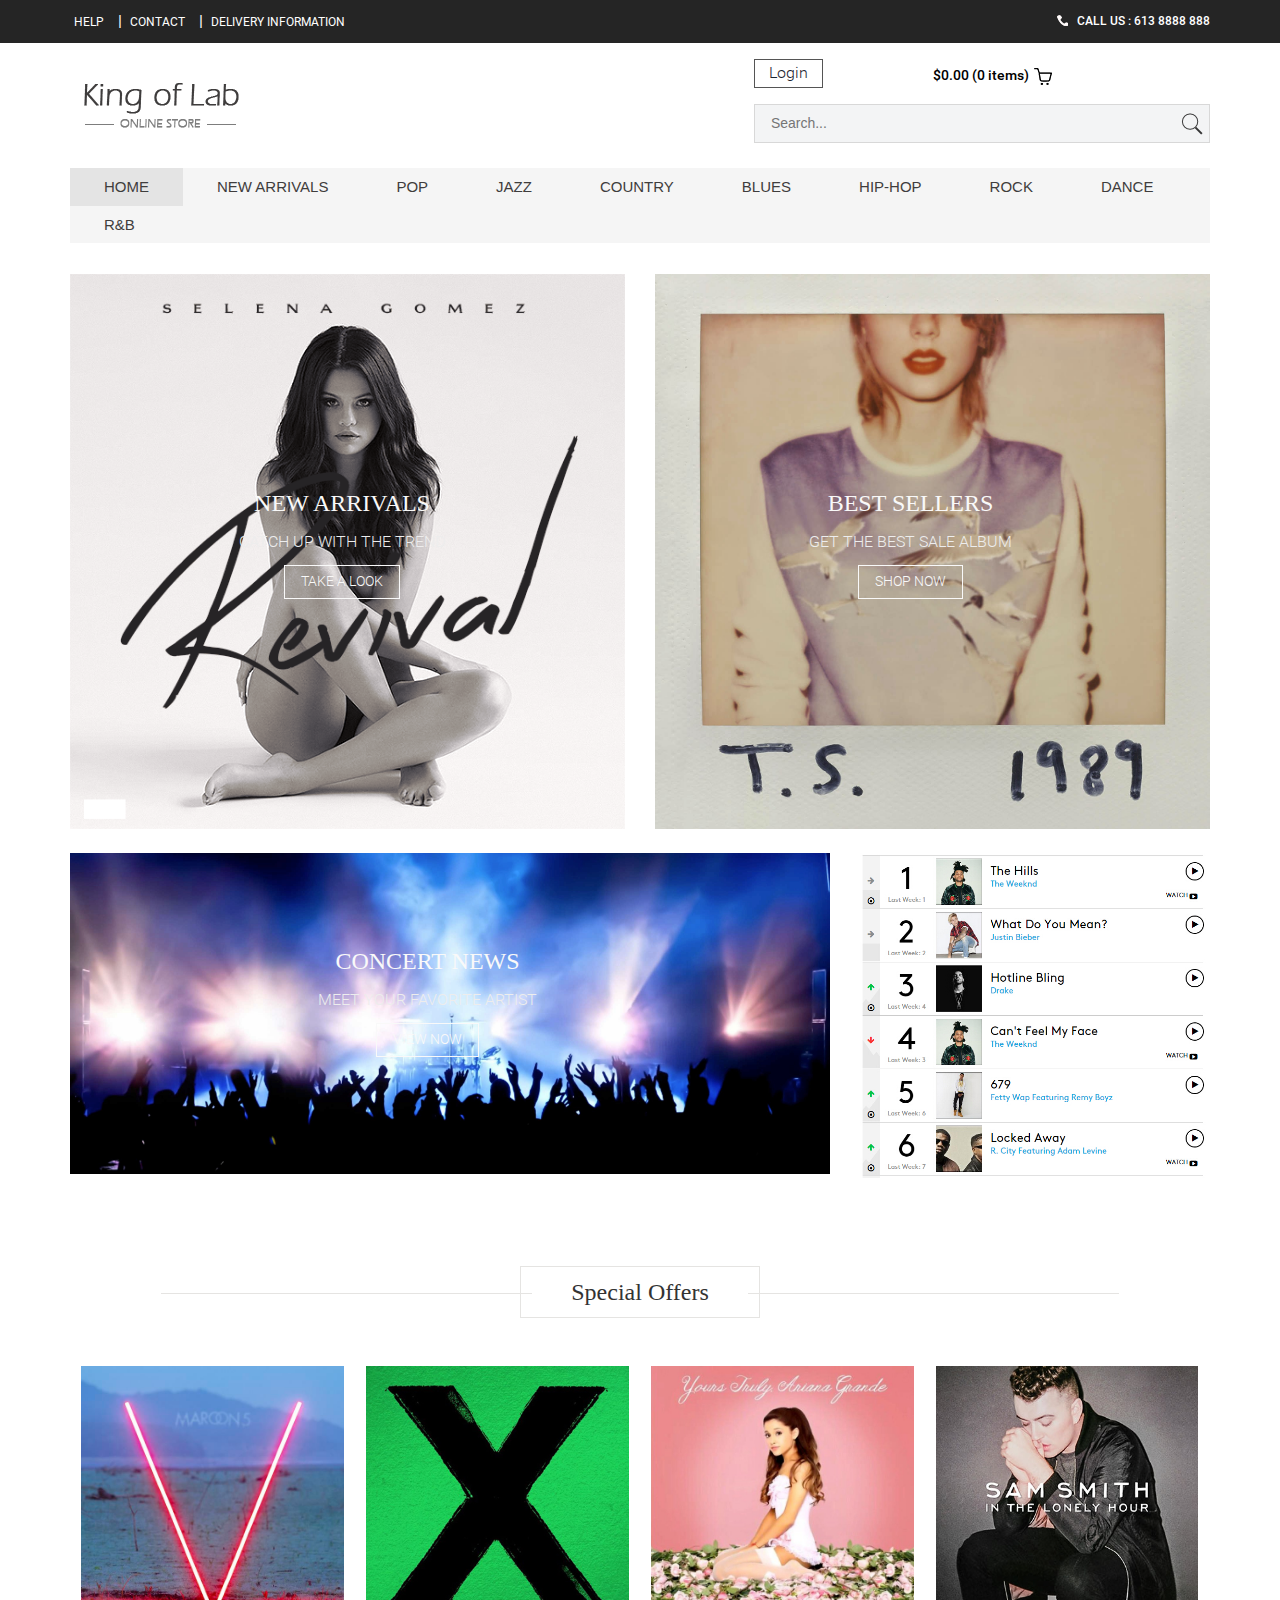
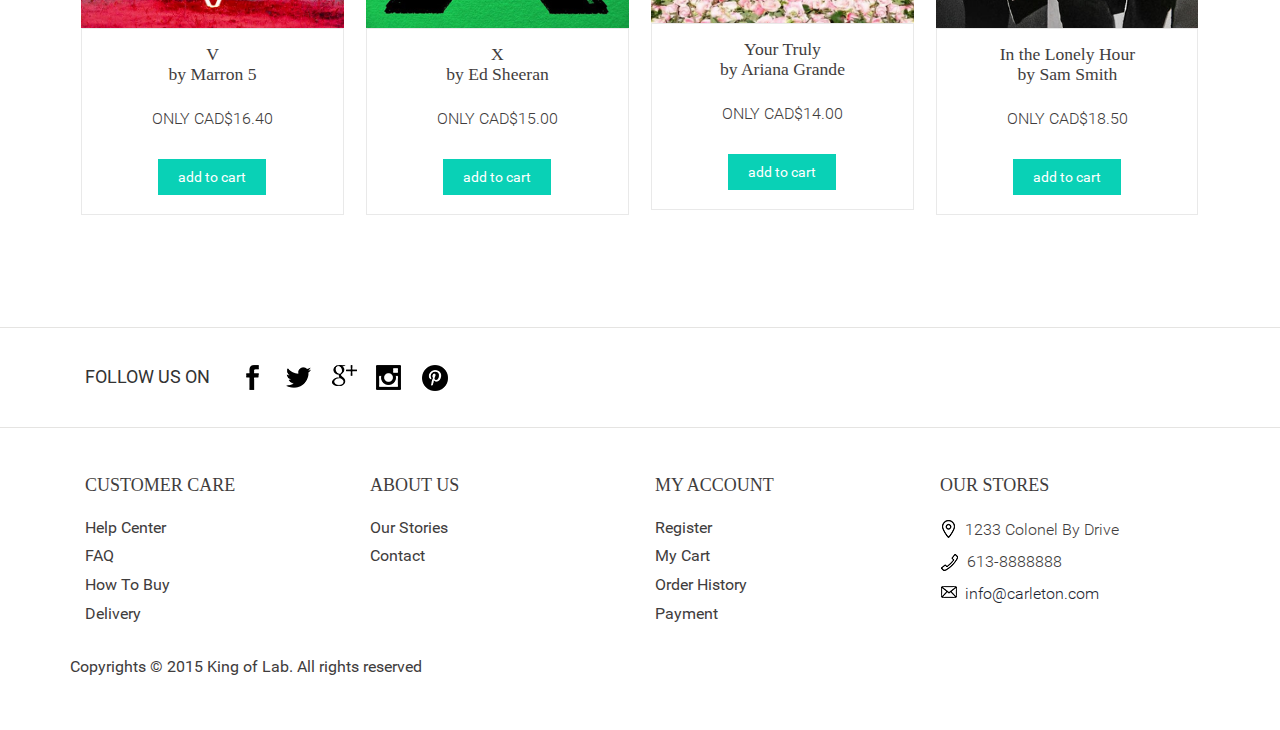
==== commit 3a34bfc2: "Add new fonts,new sql,js,json jar,register ajax+jquery finished first stage,can fetch from the page." ====
--- a/WebContent/index.html
+++ b/WebContent/index.html
@@ -4,28 +4,27 @@
 <title>Online CD Store</title>
 <link href="css/bootstrap.css" rel='stylesheet' type='text/css' />
 <!-- jQuery -->
-<script type='text/javascript' src="js/jquery-1.11.1.min.js"></script>
+<script type='text/javascript' src="js/jquery-2.1.3.js"></script>
+<script type='text/javascript' src="js/jquery-ui.min.js"></script>
 <script type="text/javascript" src="js/jquery.cookie.js"></script>
 <!-- Custom Theme files -->
 <link href="css/style.css" rel='stylesheet' type='text/css' />
 <!-- Custom Theme files -->
 <!--theme-style-->
 <meta http-equiv="Content-Type" content="text/html; charset=utf-8" />
-<link href='http://fonts.googleapis.com/css?family=Roboto:400,100,300,500,700,900' rel='stylesheet' type='text/css'>
-<link href='http://fonts.googleapis.com/css?family=Playfair+Display:400,700,900' rel='stylesheet' type='text/css'>
 <!-- start menu style -->
 <link href="css/megamenu.css" rel="stylesheet" type="text/css" media="all" />
 <!--show login form-->
 <script src="js/menu_jquery.js"></script>
 
-<!-- ajax+jquery -->
+<!-- ajax+jquery --> 
 <script>
 <!--request->keep seesion and get userinfo-->
 <!--request1->login and store accountinfo in cookies if user choose to-->
 $(document).ready(function(){ 
 	var address="localhost:8443"; 
     var request = $.ajax({  
-        url: "http://"+address+"/CSI5380/keepsession.do",  
+        url: "https://"+address+"/CSI5380/keepsession.do",  
         type: "POST",  
         async: false,
         dataType: "json",  
@@ -42,7 +41,7 @@
     });
     
     if ($.cookie("rmbUser") == "true") { 
-        $("#remeber").prop("checked", true); 
+        $("#checkbox").prop("checked", true); 
         $("#email").val($.cookie("username")); 
         $("#password").val($.cookie("password")); 
     } 
@@ -51,7 +50,7 @@
     $("#login").click(function(){ 
 
 
-        if ($("#remeber").prop("checked")) { 
+        if ($("#checkbox").prop("checked")) { 
         var username = $("#email").val(); 
         var password = $("#password").val(); 
         $.cookie("rmbUser", "true", { expires: 7 }); //store a 7-days cookies
@@ -66,7 +65,7 @@
 
         var _json = jQuery.param({ "email": $("#email").val(),"password": $("#password").val()});  
         var request1 = $.ajax({  
-            url: "http://"+address+"/CSI5380/login.do",  
+            url: "https://"+address+"/CSI5380/login.do",  
             type: "POST",  
             async: false,  
             data: _json, 
@@ -84,6 +83,7 @@
                 alert(errorThrown); }  
         }); 
         
+});
 });
 </script>
 </head>
@@ -137,7 +137,7 @@
 						                        <input type="password" name="password" id="password">
 						                    </fieldset>
 										    <fieldset>
-												<label for="checkbox"><input type="checkbox" id="remeber"> <i>Remember me</i></label>
+												<label for="checkbox"><input type="checkbox" id="checkbox"> <i>Remember me</i></label>
 											</fieldset>
 						                    <input type="submit" id="login" value="Sign in"><label><a href="register.html">Register</a></label></span>
 						            	</fieldset>
--- a/WebContent/css/style.css
+++ b/WebContent/css/style.css
@@ -620,7 +620,7 @@
 }
 .log {
   float: left;
-  width: 40%;
+  width: 19%;
 }
 .reg {
   float: left;
@@ -3634,4 +3634,413 @@
 	margin-top: 5px;
 	font-size: 16px;
 }
+/*font style*/
+/* cyrillic-ext */
+@font-face {
+  font-family: 'Roboto';
+  font-style: normal;
+  font-weight: 100;
+  src: url(../css/fonts/Roboto1.woff2) format('woff2');
+  unicode-range: U+0460-052F, U+20B4, U+2DE0-2DFF, U+A640-A69F;
+}
+/* cyrillic */
+@font-face {
+  font-family: 'Roboto';
+  font-style: normal;
+  font-weight: 100;
+  src: url(../css/fonts/Roboto2.woff2) format('woff2');
+  unicode-range: U+0400-045F, U+0490-0491, U+04B0-04B1, U+2116;
+}
+/* greek-ext */
+@font-face {
+  font-family: 'Roboto';
+  font-style: normal;
+  font-weight: 100;
+  src: url(../css/fonts/Roboto3.woff2) format('woff2');
+  unicode-range: U+1F00-1FFF;
+}
+/* greek */
+@font-face {
+  font-family: 'Roboto';
+  font-style: normal;
+  font-weight: 100;
+  src: url(../css/fonts/Roboto4.woff2) format('woff2');
+  unicode-range: U+0370-03FF;
+}
+/* vietnamese */
+@font-face {
+  font-family: 'Roboto';
+  font-style: normal;
+  font-weight: 100;
+  src: url(../css/fonts/Roboto5.woff2) format('woff2');
+  unicode-range: U+0102-0103, U+1EA0-1EF1, U+20AB;
+}
+/* latin-ext */
+@font-face {
+  font-family: 'Roboto';
+  font-style: normal;
+  font-weight: 100;
+  src: url(../css/fonts/Roboto6.woff2) format('woff2');
+  unicode-range: U+0100-024F, U+1E00-1EFF, U+20A0-20AB, U+20AD-20CF, U+2C60-2C7F, U+A720-A7FF;
+}
+/* latin */
+@font-face {
+  font-family: 'Roboto';
+  font-style: normal;
+  font-weight: 100;
+  src: url(../css/fonts/Roboto7.woff2) format('woff2');
+  unicode-range: U+0000-00FF, U+0131, U+0152-0153, U+02C6, U+02DA, U+02DC, U+2000-206F, U+2074, U+20AC, U+2212, U+2215, U+E0FF, U+EFFD, U+F000;
+}
+/* cyrillic-ext */
+@font-face {
+  font-family: 'Roboto';
+  font-style: normal;
+  font-weight: 300;
+  src: url(../css/fonts/Roboto8.woff2) format('woff2');
+  unicode-range: U+0460-052F, U+20B4, U+2DE0-2DFF, U+A640-A69F;
+}
+/* cyrillic */
+@font-face {
+  font-family: 'Roboto';
+  font-style: normal;
+  font-weight: 300;
+  src: url(../css/fonts/Roboto9.woff2) format('woff2');
+  unicode-range: U+0400-045F, U+0490-0491, U+04B0-04B1, U+2116;
+}
+/* greek-ext */
+@font-face {
+  font-family: 'Roboto';
+  font-style: normal;
+  font-weight: 300;
+  src: url(../css/fonts/Roboto10.woff2) format('woff2');
+  unicode-range: U+1F00-1FFF;
+}
+/* greek */
+@font-face {
+  font-family: 'Roboto';
+  font-style: normal;
+  font-weight: 300;
+  src: url(../css/fonts/Roboto11.woff2) format('woff2');
+  unicode-range: U+0370-03FF;
+}
+/* vietnamese */
+@font-face {
+  font-family: 'Roboto';
+  font-style: normal;
+  font-weight: 300;
+  src: url(../css/fonts/Roboto12.woff2) format('woff2');
+  unicode-range: U+0102-0103, U+1EA0-1EF1, U+20AB;
+}
+/* latin-ext */
+@font-face {
+  font-family: 'Roboto';
+  font-style: normal;
+  font-weight: 300;
+  src: url(../css/fonts/Roboto13.woff2) format('woff2');
+  unicode-range: U+0100-024F, U+1E00-1EFF, U+20A0-20AB, U+20AD-20CF, U+2C60-2C7F, U+A720-A7FF;
+}
+/* latin */
+@font-face {
+  font-family: 'Roboto';
+  font-style: normal;
+  font-weight: 300;
+  src: url(../css/fonts/Roboto14.woff2) format('woff2');
+  unicode-range: U+0000-00FF, U+0131, U+0152-0153, U+02C6, U+02DA, U+02DC, U+2000-206F, U+2074, U+20AC, U+2212, U+2215, U+E0FF, U+EFFD, U+F000;
+}
+/* cyrillic-ext */
+@font-face {
+  font-family: 'Roboto';
+  font-style: normal;
+  font-weight: 400;
+  src: url(../css/fonts/Roboto15.woff2) format('woff2');
+  unicode-range: U+0460-052F, U+20B4, U+2DE0-2DFF, U+A640-A69F;
+}
+/* cyrillic */
+@font-face {
+  font-family: 'Roboto';
+  font-style: normal;
+  font-weight: 400;
+  src: url(../css/fonts/Roboto16.woff2) format('woff2');
+  unicode-range: U+0400-045F, U+0490-0491, U+04B0-04B1, U+2116;
+}
+/* greek-ext */
+@font-face {
+  font-family: 'Roboto';
+  font-style: normal;
+  font-weight: 400;
+  src: url(../css/fonts/Roboto17.woff2) format('woff2');
+  unicode-range: U+1F00-1FFF;
+}
+/* greek */
+@font-face {
+  font-family: 'Roboto';
+  font-style: normal;
+  font-weight: 400;
+  src: url(../css/fonts/Roboto18.woff2) format('woff2');
+  unicode-range: U+0370-03FF;
+}
+/* vietnamese */
+@font-face {
+  font-family: 'Roboto';
+  font-style: normal;
+  font-weight: 400;
+  src: url(../css/fonts/Roboto19.woff2) format('woff2');
+  unicode-range: U+0102-0103, U+1EA0-1EF1, U+20AB;
+}
+/* latin-ext */
+@font-face {
+  font-family: 'Roboto';
+  font-style: normal;
+  font-weight: 400;
+  src: url(../css/fonts/Roboto20.woff2) format('woff2');
+  unicode-range: U+0100-024F, U+1E00-1EFF, U+20A0-20AB, U+20AD-20CF, U+2C60-2C7F, U+A720-A7FF;
+}
+/* latin */
+@font-face {
+  font-family: 'Roboto';
+  font-style: normal;
+  font-weight: 400;
+  src: url(../css/fonts/Roboto21.woff2) format('woff2');
+  unicode-range: U+0000-00FF, U+0131, U+0152-0153, U+02C6, U+02DA, U+02DC, U+2000-206F, U+2074, U+20AC, U+2212, U+2215, U+E0FF, U+EFFD, U+F000;
+}
+/* cyrillic-ext */
+@font-face {
+  font-family: 'Roboto';
+  font-style: normal;
+  font-weight: 500;
+  src: url(../css/fonts/Roboto22.woff2) format('woff2');
+  unicode-range: U+0460-052F, U+20B4, U+2DE0-2DFF, U+A640-A69F;
+}
+/* cyrillic */
+@font-face {
+  font-family: 'Roboto';
+  font-style: normal;
+  font-weight: 500;
+  src: url(../css/fonts/Roboto23.woff2) format('woff2');
+  unicode-range: U+0400-045F, U+0490-0491, U+04B0-04B1, U+2116;
+}
+/* greek-ext */
+@font-face {
+  font-family: 'Roboto';
+  font-style: normal;
+  font-weight: 500;
+  src: url(../css/fonts/Roboto24.woff2) format('woff2');
+  unicode-range: U+1F00-1FFF;
+}
+/* greek */
+@font-face {
+  font-family: 'Roboto';
+  font-style: normal;
+  font-weight: 500;
+  src: url(../css/fonts/Roboto25.woff2) format('woff2');
+  unicode-range: U+0370-03FF;
+}
+/* vietnamese */
+@font-face {
+  font-family: 'Roboto';
+  font-style: normal;
+  font-weight: 500;
+  src: url(../css/fonts/Roboto26.woff2) format('woff2');
+  unicode-range: U+0102-0103, U+1EA0-1EF1, U+20AB;
+}
+/* latin-ext */
+@font-face {
+  font-family: 'Roboto';
+  font-style: normal;
+  font-weight: 500;
+  src: url(../css/fonts/Roboto27.woff2) format('woff2');
+  unicode-range: U+0100-024F, U+1E00-1EFF, U+20A0-20AB, U+20AD-20CF, U+2C60-2C7F, U+A720-A7FF;
+}
+/* latin */
+@font-face {
+  font-family: 'Roboto';
+  font-style: normal;
+  font-weight: 500;
+  src: url(../css/fonts/Roboto28.woff2) format('woff2');
+  unicode-range: U+0000-00FF, U+0131, U+0152-0153, U+02C6, U+02DA, U+02DC, U+2000-206F, U+2074, U+20AC, U+2212, U+2215, U+E0FF, U+EFFD, U+F000;
+}
+/* cyrillic-ext */
+@font-face {
+  font-family: 'Roboto';
+  font-style: normal;
+  font-weight: 700;
+  src: url(../css/fonts/Roboto29.woff2) format('woff2');
+  unicode-range: U+0460-052F, U+20B4, U+2DE0-2DFF, U+A640-A69F;
+}
+/* cyrillic */
+@font-face {
+  font-family: 'Roboto';
+  font-style: normal;
+  font-weight: 700;
+  src: url(../css/fonts/Roboto30.woff2) format('woff2');
+  unicode-range: U+0400-045F, U+0490-0491, U+04B0-04B1, U+2116;
+}
+/* greek-ext */
+@font-face {
+  font-family: 'Roboto';
+  font-style: normal;
+  font-weight: 700;
+  src: url(../css/fonts/Roboto31.woff2) format('woff2');
+  unicode-range: U+1F00-1FFF;
+}
+/* greek */
+@font-face {
+  font-family: 'Roboto';
+  font-style: normal;
+  font-weight: 700;
+  src: url(../css/fonts/Roboto32.woff2) format('woff2');
+  unicode-range: U+0370-03FF;
+}
+/* vietnamese */
+@font-face {
+  font-family: 'Roboto';
+  font-style: normal;
+  font-weight: 700;
+  src: url(../css/fonts/Roboto33.woff2) format('woff2');
+  unicode-range: U+0102-0103, U+1EA0-1EF1, U+20AB;
+}
+/* latin-ext */
+@font-face {
+  font-family: 'Roboto';
+  font-style: normal;
+  font-weight: 700;
+  src: url(../css/fonts/Roboto34.woff2) format('woff2');
+  unicode-range: U+0100-024F, U+1E00-1EFF, U+20A0-20AB, U+20AD-20CF, U+2C60-2C7F, U+A720-A7FF;
+}
+/* latin */
+@font-face {
+  font-family: 'Roboto';
+  font-style: normal;
+  font-weight: 700;
+  src: url(../css/fonts/Roboto35.woff2) format('woff2');
+  unicode-range: U+0000-00FF, U+0131, U+0152-0153, U+02C6, U+02DA, U+02DC, U+2000-206F, U+2074, U+20AC, U+2212, U+2215, U+E0FF, U+EFFD, U+F000;
+}
+/* cyrillic-ext */
+@font-face {
+  font-family: 'Roboto';
+  font-style: normal;
+  font-weight: 900;
+  src: url(../css/fonts/Roboto36.woff2) format('woff2');
+  unicode-range: U+0460-052F, U+20B4, U+2DE0-2DFF, U+A640-A69F;
+}
+/* cyrillic */
+@font-face {
+  font-family: 'Roboto';
+  font-style: normal;
+  font-weight: 900;
+  src: url(../css/fonts/Roboto37.woff2) format('woff2');
+  unicode-range: U+0400-045F, U+0490-0491, U+04B0-04B1, U+2116;
+}
+/* greek-ext */
+@font-face {
+  font-family: 'Roboto';
+  font-style: normal;
+  font-weight: 900;
+  src: url(../css/fonts/Roboto38.woff2) format('woff2');
+  unicode-range: U+1F00-1FFF;
+}
+/* greek */
+@font-face {
+  font-family: 'Roboto';
+  font-style: normal;
+  font-weight: 900;
+  src: url(../css/fonts/Roboto39.woff2) format('woff2');
+  unicode-range: U+0370-03FF;
+}
+/* vietnamese */
+@font-face {
+  font-family: 'Roboto';
+  font-style: normal;
+  font-weight: 900;
+  src: url(../css/fonts/Roboto40.woff2) format('woff2');
+  unicode-range: U+0102-0103, U+1EA0-1EF1, U+20AB;
+}
+/* latin-ext */
+@font-face {
+  font-family: 'Roboto';
+  font-style: normal;
+  font-weight: 900;
+  src: url(../css/fonts/Roboto41.woff2) format('woff2');
+  unicode-range: U+0100-024F, U+1E00-1EFF, U+20A0-20AB, U+20AD-20CF, U+2C60-2C7F, U+A720-A7FF;
+}
+/* latin */
+@font-face {
+  font-family: 'Roboto';
+  font-style: normal;
+  font-weight: 900;
+  src: url(../css/fonts/Robotof.woff2) format('woff2');
+  unicode-range: U+0000-00FF, U+0131, U+0152-0153, U+02C6, U+02DA, U+02DC, U+2000-206F, U+2074, U+20AC, U+2212, U+2215, U+E0FF, U+EFFD, U+F000;
+}
 
+/* cyrillic */
+@font-face {
+  font-family: 'Playfair Display';
+  font-style: normal;
+  font-weight: 400;
+  src: url(../css/fonts/Playfair Display1.woff2) format('woff2');
+  unicode-range: U+0400-045F, U+0490-0491, U+04B0-04B1, U+2116;
+}
+/* latin-ext */
+@font-face {
+  font-family: 'Playfair Display';
+  font-style: normal;
+  font-weight: 400;
+  src:url(../css/fonts/Playfair Display2.woff2) format('woff2');
+  unicode-range: U+0100-024F, U+1E00-1EFF, U+20A0-20AB, U+20AD-20CF, U+2C60-2C7F, U+A720-A7FF;
+}
+/* latin */
+@font-face {
+  font-family: 'Playfair Display';
+  font-style: normal;
+  font-weight: 400;
+  src: url(../css/fonts/Playfair Display3.woff2) format('woff2');
+  unicode-range: U+0000-00FF, U+0131, U+0152-0153, U+02C6, U+02DA, U+02DC, U+2000-206F, U+2074, U+20AC, U+2212, U+2215, U+E0FF, U+EFFD, U+F000;
+}
+/* cyrillic */
+@font-face {
+  font-family: 'Playfair Display';
+  font-style: normal;
+  font-weight: 700;
+  src: url(../css/fonts/Playfair Display4.woff2) format('woff2');
+  unicode-range: U+0400-045F, U+0490-0491, U+04B0-04B1, U+2116;
+}
+/* latin-ext */
+@font-face {
+  font-family: 'Playfair Display';
+  font-style: normal;
+  font-weight: 700;
+  src: url(../css/fonts/Playfair Display5.woff2) format('woff2');
+  unicode-range: U+0100-024F, U+1E00-1EFF, U+20A0-20AB, U+20AD-20CF, U+2C60-2C7F, U+A720-A7FF;
+}
+/* latin */
+@font-face {
+  font-family: 'Playfair Display';
+  font-style: normal;
+  font-weight: 700;
+  src: url(../css/fonts/Playfair Display6.woff2) format('woff2');
+  unicode-range: U+0000-00FF, U+0131, U+0152-0153, U+02C6, U+02DA, U+02DC, U+2000-206F, U+2074, U+20AC, U+2212, U+2215, U+E0FF, U+EFFD, U+F000;
+}
+/* cyrillic */
+@font-face {
+  font-family: 'Playfair Display';
+  font-style: normal;
+  font-weight: 900;
+  src: url(../css/fonts/Playfair Display7.woff2) format('woff2');
+  unicode-range: U+0400-045F, U+0490-0491, U+04B0-04B1, U+2116;
+}
+/* latin-ext */
+@font-face {
+  font-family: 'Playfair Display';
+  font-style: normal;
+  font-weight: 900;
+  src: url(../css/fonts/Playfair Display8.woff2) format('woff2');
+  unicode-range: U+0100-024F, U+1E00-1EFF, U+20A0-20AB, U+20AD-20CF, U+2C60-2C7F, U+A720-A7FF;
+}
+/* latin */
+@font-face {
+  font-family: 'Playfair Display';
+  font-style: normal;
+  font-weight: 900;
+  src:url(../css/fonts/Playfair Display.woff2) format('woff2');
+  unicode-range: U+0000-00FF, U+0131, U+0152-0153, U+02C6, U+02DA, U+02DC, U+2000-206F, U+2074, U+20AC, U+2212, U+2215, U+E0FF, U+EFFD, U+F000;
+}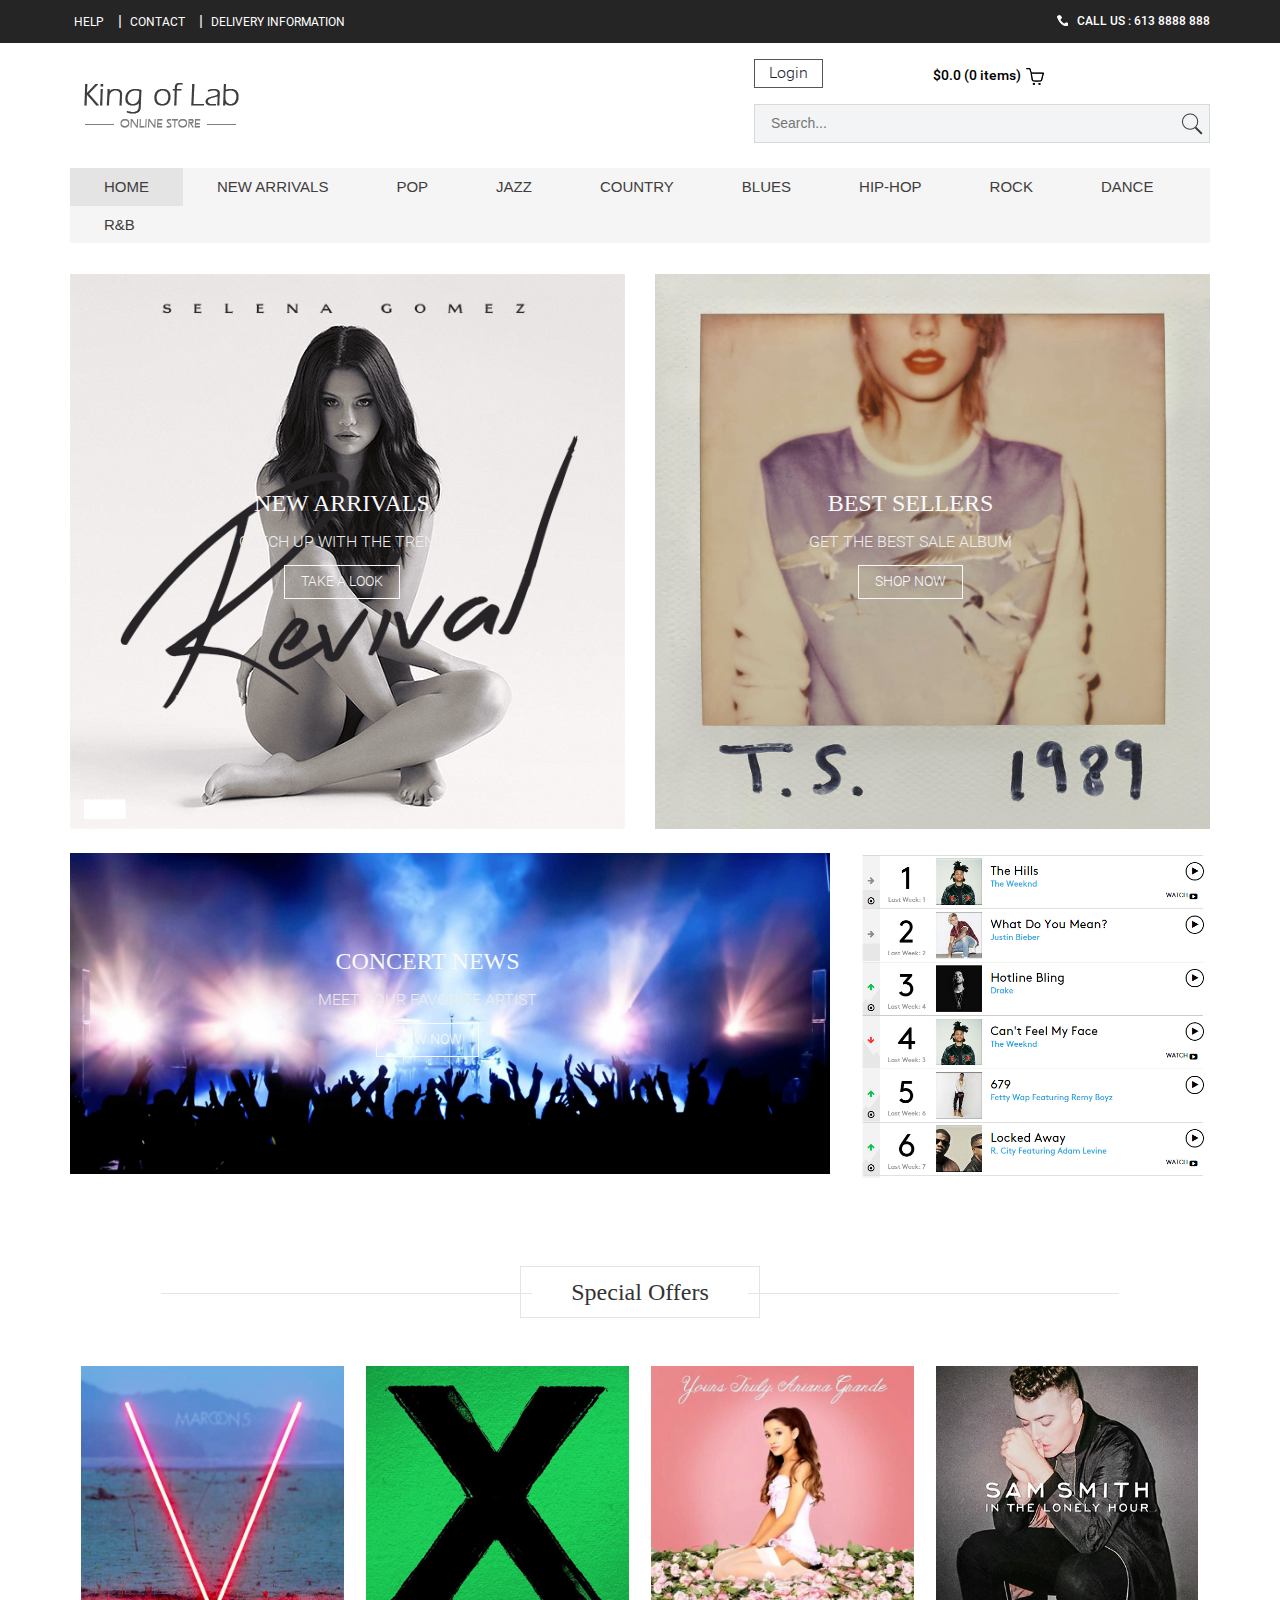
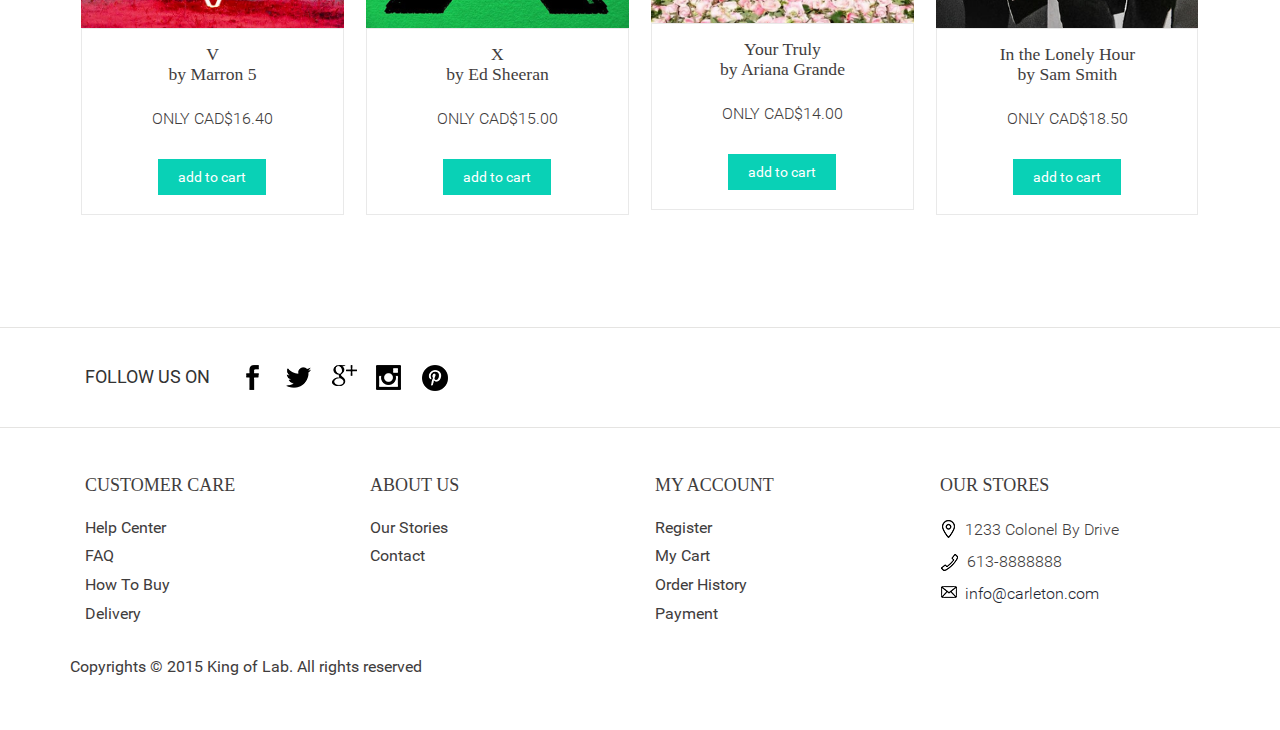
==== commit cb2bd58b: "Modify login controller and register controller(works fine),add important js.Finish cookie beans and" ====
--- a/WebContent/index.html
+++ b/WebContent/index.html
@@ -19,11 +19,11 @@
 
 <!-- ajax+jquery --> 
 <script>
-<!--request->keep seesion and get userinfo-->
-<!--request1->login and store accountinfo in cookies if user choose to-->
+<!--request-keep seesion and get userinfo-->
 $(document).ready(function(){ 
-	var address="localhost:8443"; 
-    var request = $.ajax({  
+	var address="localhost:8443";
+	//maintain session
+	var request = $.ajax({  
         url: "https://"+address+"/CSI5380/keepsession.do",  
         type: "POST",  
         async: false,
@@ -39,17 +39,14 @@
         error: function (XMLHttpRequest, textStatus, errorThrown) {
         	alert(errorThrown); }  
     });
-    
+ 
     if ($.cookie("rmbUser") == "true") { 
         $("#checkbox").prop("checked", true); 
         $("#email").val($.cookie("username")); 
         $("#password").val($.cookie("password")); 
     } 
-
-
     $("#login").click(function(){ 
-
-
+    	//login
         if ($("#checkbox").prop("checked")) { 
         var username = $("#email").val(); 
         var password = $("#password").val(); 
@@ -60,9 +57,7 @@
         $.cookie("rmbUser", "false", { expire: -1 }); 
         $.cookie("username", "", { expires: -1 }); 
         $.cookie("password", "", { expires: -1 }); 
-
         }
-
         var _json = jQuery.param({ "email": $("#email").val(),"password": $("#password").val()});  
         var request1 = $.ajax({  
             url: "https://"+address+"/CSI5380/login.do",  
@@ -72,7 +67,7 @@
             dataType: "json",  
             cache: false,  
             success: function (result, textStatus) {
-                if (result.code=="200")
+                if (result.code=="success")
                   {
                     window.location.href="index.html" 
                   }else{
@@ -82,8 +77,89 @@
             error: function (XMLHttpRequest, textStatus, errorThrown) {
                 alert(errorThrown); }  
         }); 
+    }); 
+      //create cookie store cart items and show quantity and price of the chosen items
+    	if ($.cookie('cart')!=null){
+    		var cj=$.cookie('cart');
+    		var cjson= jQuery.param({"cjson": cj});
+    		var request3 = $.ajax({
+    	        url: "https://"+address+"/CSI5380/cookies.do",  
+    	        type: "POST",  
+    	        async: false,
+    	        data:cjson,
+    	        dataType: "json",  
+    	        cache: false,  
+    	        success: function (result, textStatus) {
+    	        	$("#simpleCart_total").text("$"+result.totalprice);
+    	        	$("#simpleCart_quantity").text(result.quantity);
+    	        	
+    	        },  
+    	        error: function (XMLHttpRequest, textStatus, errorThrown) {
+    	        	alert(errorThrown); }  
+    	    });
+    		
+    	}else{
+    		$.cookie("cart", "", { expires: 7 });
+    		$("#simpleCart_total").text("$0.0");
+        	$("#simpleCart_quantity").text(0);
+    		
+    	}
+    	//view shopping cart
+    	$("a[name='checkout']").click(function(){
+        	
+    		if($.cookie('cart')!="" && $.cookie('cart')!=null){
+    			window.location.href="checkout.html";
+    		}else{
+    			alert("You Do Not Have Items In Cart Yet!");
+    		}
+            
+    	});
+    	
+        
+        
+    //get Category list
+    var request2 = $.ajax({  
+        url: "https://"+address+"/CSI5380/queryCategory.do",  
+        type: "POST",  
+        async: false,
+        dataType: "json",  
+        cache: false,  
+        success: function (result, textStatus) {
+          result=eval(result.categoryList);
+          var decate="<li class='active grid'><a class='color1' href='index.html'>Home</a></li><li class='grid'><a class='color2 tm'>new arrivals</a></li>";
+          $('.megamenu skyblue').append(decate);
+          for(var i=0; i< result.length; i++) 
+          {  
+           j=i+1;
+          	var category="<li class='grid'><a class='color"+j+" tm'>"+result[i].name+"</a></li>";
+           $('.megamenu skyblue').append(category);
+          }
+          $(".tm").unbind('click').bind('click',function(){
+              var menu=$(this).text;
+              window.location.href="cdcatalog.html?menu="+menu;
+              //$.post("cdcatalog.html",{"menu": menu});
+          });
+        },
+        error: function (XMLHttpRequest, textStatus, errorThrown) {
+        	alert(errorThrown); }  
+          
+        }); 
+    //get product list
+    $("a[name='takelook']").click(function(){
+    	
+    	window.location.href="cdcatalog.html?menu=redate";
+    	//$.post("cdcatalog.html",{"menu": redate});
         
 });
+    //get product list
+	$("a[name='bestsellers']").click(function(){
+    	
+		window.location.href="cdcatalog.html?menu=popular";
+		//$.post("cdcatalog.html",{"menu": popular});
+        
+});
+    
+   
 });
 </script>
 </head>
@@ -126,7 +202,7 @@
 					<!-- loginform defaultly hidden,while click "loginButton",it shows.(menu_jquery.js)-->
 						<div id="loginContainer"><a href="#" id="loginButton"><span>Login</span></a>
 						    <div id="loginBox">                
-						        <form id="loginForm">
+						        <div id="loginForm">
 						                <fieldset id="body">
 						                	<fieldset>
 						                        <label for="email">Email Address</label>
@@ -142,25 +218,23 @@
 						                    <input type="submit" id="login" value="Sign in"><label><a href="register.html">Register</a></label></span>
 						            	</fieldset>
 						            <span><a href="#">Forgot your password?</a></span>
-								</form>
+								</div>
 							</div>
 						</div>
 					</div>
 				</div>
 				<div class="reg"></div>
 				<div class="cart box_1">
-					<a href="checkout.html">
-						<h3> <span class="simpleCart_total">$0.00</span> (<span id="simpleCart_quantity" class="simpleCart_quantity">0</span> items)<img src="images/bag.png" alt=""></h3>
+					<a name="checkout" class="checka">
+						<h3> <span id="simpleCart_total" class="simpleCart_total"></span> (<span id="simpleCart_quantity" class="simpleCart_quantity"></span> items)<img src="images/bag.png" alt=""></h3>
 					</a>	
 					<div class="clearfix"> </div>
 				</div>
 				<div class="clearfix"> </div>
 			</div>
 			<div class="search">
-				<form>
-					<input type="text" value="" placeholder="search...">
-					<input type="submit" value="">
-				</form>
+					<input id="content" type="text" value="" placeholder="search...">
+					<input type="submit" value="" id="search">
 			</div>
 			<div class="clearfix"> </div>
 		</div>
@@ -192,7 +266,7 @@
 					<h3>NEW ARRIVALS</h3>
 					<p>CATCH UP WITH THE TREND</p>
 					<div class="crt-btn">
-						<a href="cdcatalog.html">TAKE A LOOK</a>
+						<a name="takelook" href="cdcatalog.html">TAKE A LOOK</a>
 					</div>
 				</div>
 			</div>
@@ -202,7 +276,7 @@
 					<h3>BEST SELLERS</h3>
 					<p>GET THE BEST SALE ALBUM</p>
 					<div class="crt-btn">
-						<a href="cdcatalog.html">SHOP NOW</a>
+						<a name="bestsellers" href="cdcatalog.html">SHOP NOW</a>
 					</div>
 				</div>
 			</div>
--- a/WebContent/css/style.css
+++ b/WebContent/css/style.css
@@ -97,6 +97,7 @@
 .check{
 	padding:5em 0;
 }
+
 .cart-item-info h3{
 	font-size:1em;
 	font-weight:600;
@@ -133,7 +134,8 @@
 	font-weight:400;
 } 
 
-.close1,.close2{
+/**.close1,.close2{**/
+.close,.close1,.close2{
   background: url('../images/close_1.png') no-repeat 0px 0px;
   cursor: pointer;
   width: 28px;
@@ -439,6 +441,9 @@
   font-size: 0.85em;
   border: none;
 }
+.checka:hover{
+	cursor:pointer;
+}
 /********** Login *************/
 #loginContainer {
     position:relative;
@@ -2273,7 +2278,7 @@
 	font-size: 0.8925em;
 	color: #333333;
 	-webkit-appearance: none;
-	text-transform: capitalize;
+	/**text-transform: capitalize;**/
 	background: #FFFFFF;
 	border: 1px solid rgb(231, 231, 231);
 	font-weight: normal;
@@ -3576,7 +3581,8 @@
 .delivery {
   margin-top: 1em;
 }
-.close1, .close2 {
+/**.close1, .close2 {**/
+.close,.close1,.close2{
   top: 31px;
 }
 .delivery p {
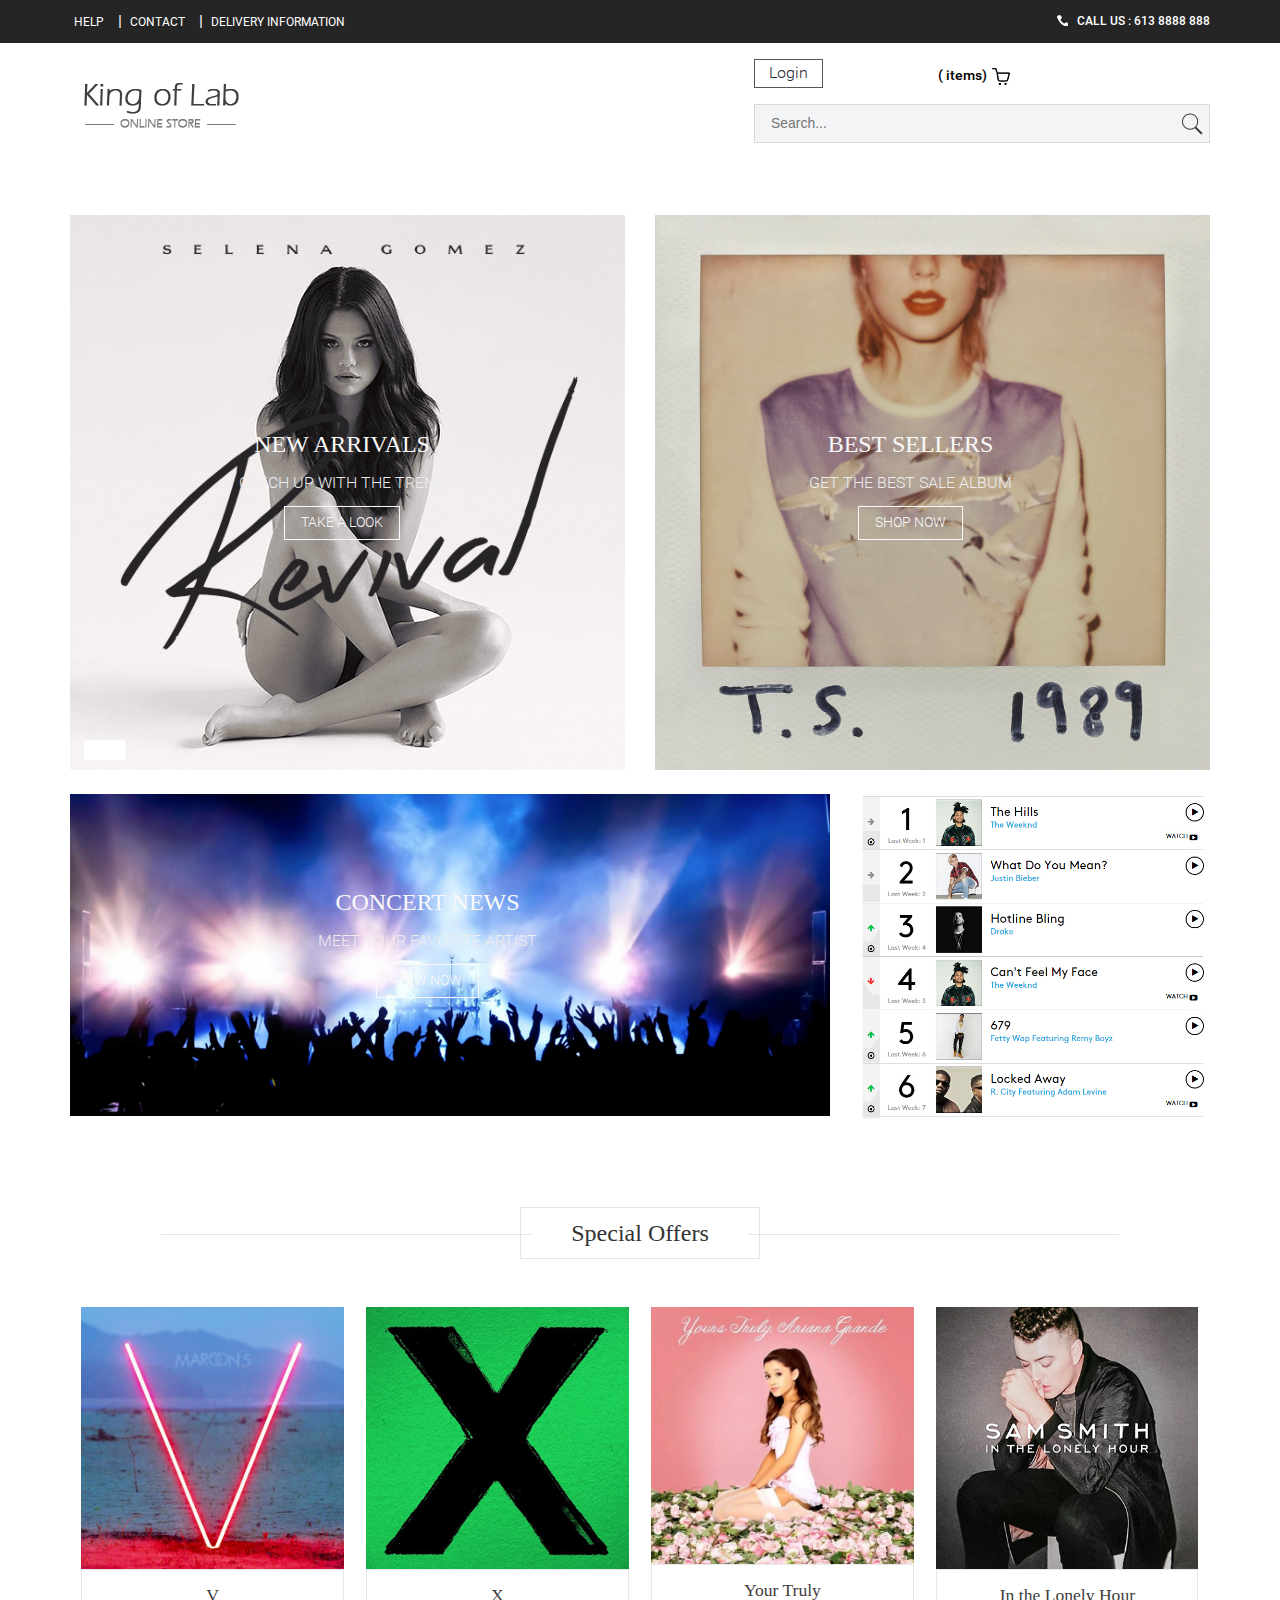
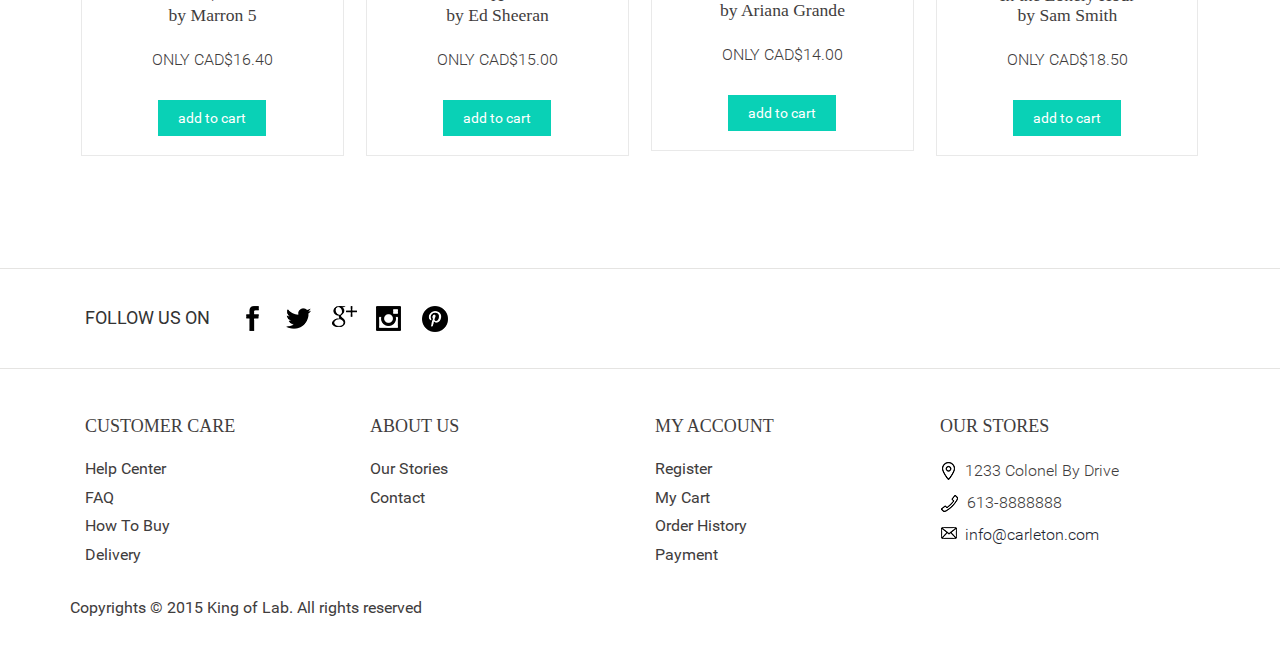
==== commit f8c3982f: "Index ajax all set!" ====
--- a/WebContent/index.html
+++ b/WebContent/index.html
@@ -32,8 +32,9 @@
         success: function (result, textStatus) {
         	while(result!=null){
         	$(".login").remove();
-        	var accountinfo="<div class='accountinfo'><span>Welcome back,<a class='fisrtname'>"+result.customer.fname+"</a></span></div>";
+        	var accountinfo="<div class='accountinfo'><span>Welcome back, <a class='fisrtname' style='text-transform: capitalize'>"+result.account.fname+" !</a></span></div>";
         	$(".log").append(accountinfo);
+        	break;
         	}
         },  
         error: function (XMLHttpRequest, textStatus, errorThrown) {
@@ -127,12 +128,12 @@
         success: function (result, textStatus) {
           result=eval(result.categoryList);
           var decate="<li class='active grid'><a class='color1' href='index.html'>Home</a></li><li class='grid'><a class='color2 tm'>new arrivals</a></li>";
-          $('.megamenu skyblue').append(decate);
+          $('.megamenu').append(decate);
           for(var i=0; i< result.length; i++) 
           {  
            j=i+1;
-          	var category="<li class='grid'><a class='color"+j+" tm'>"+result[i].name+"</a></li>";
-           $('.megamenu skyblue').append(category);
+          	var category="<li class='grid'><a class='color"+(j+2)+" tm'>"+result[i].catename+"</a></li>";
+           $('.megamenu').append(category);
           }
           $(".tm").unbind('click').bind('click',function(){
               var menu=$(this).text;
@@ -223,7 +224,7 @@
 						</div>
 					</div>
 				</div>
-				<div class="reg"></div>
+
 				<div class="cart box_1">
 					<a name="checkout" class="checka">
 						<h3> <span id="simpleCart_total" class="simpleCart_total"></span> (<span id="simpleCart_quantity" class="simpleCart_quantity"></span> items)<img src="images/bag.png" alt=""></h3>
@@ -242,6 +243,7 @@
 	</div>
 		<!-- start header menu -->
 	<ul class="megamenu skyblue">
+	<!--  
 		<li class="active grid"><a class="color1" href="index.html">Home</a></li>
 		<li class="grid"><a class="color2" href="cdcatalog.html">new arrivals</a></li>
 		<li class="grid"><a class="color4" href="cdcatalog.html">Pop</a></li>				
@@ -252,7 +254,7 @@
 		<li class="grid"><a class="color3" href="cdcatalog.html">Rock</a></li>
 		<li class="grid"><a class="color7" href="cdcatalog.html">Dance</a></li>
 		<li class="grid"><a class="color10" href="cdcatalog.html">R&B</a></li>
-
+-->
 	</ul> 
 </div>
 </div>
--- a/WebContent/css/style.css
+++ b/WebContent/css/style.css
@@ -625,7 +625,8 @@
 }
 .log {
   float: left;
-  width: 19%;
+  /**width: 19%;**/
+  width: 40%;
 }
 .reg {
   float: left;
@@ -1339,31 +1340,31 @@
 	background:	#40E0D0;
 }
 .w_nav2 li a.color3{
+	background:	#000080;
+}
+.w_nav2 li a.color4{
+	background:	#E60D41;
+}
+.w_nav2 li a.color5{
+	background:	#C0C0C0;
+}
+.w_nav2 li a.color6{
+	background:	#8B4513;
+}
+.w_nav2 li a.color7{
+	background:	#FFD700;
+}
+.w_nav2 li a.color8{
 	background:	#B03060;
 }
-.w_nav2 li a.color4{
-	background:	#000080;
-}
-.w_nav2 li a.color5{
-	background:	#E60D41;
-}
-.w_nav2 li a.color6{
-	background:	#45BF55;
-}
-.w_nav2 li a.color7{
+.w_nav2 li a.color9{
 	background:	#FF7F00;
-}
-.w_nav2 li a.color8{
-	background:	#8B4513;
-}
-.w_nav2 li a.color9{
-	background:	#FFD700;
 }
 .w_nav2 li a.color10{
 	background:	#9FA8AB;
 }
 .w_nav2 li a.color11{
-	background:	#C0C0C0;
+	background:	#45BF55;
 }
 .w_nav2 li a.color12{
 	background:	#0AA5E2;
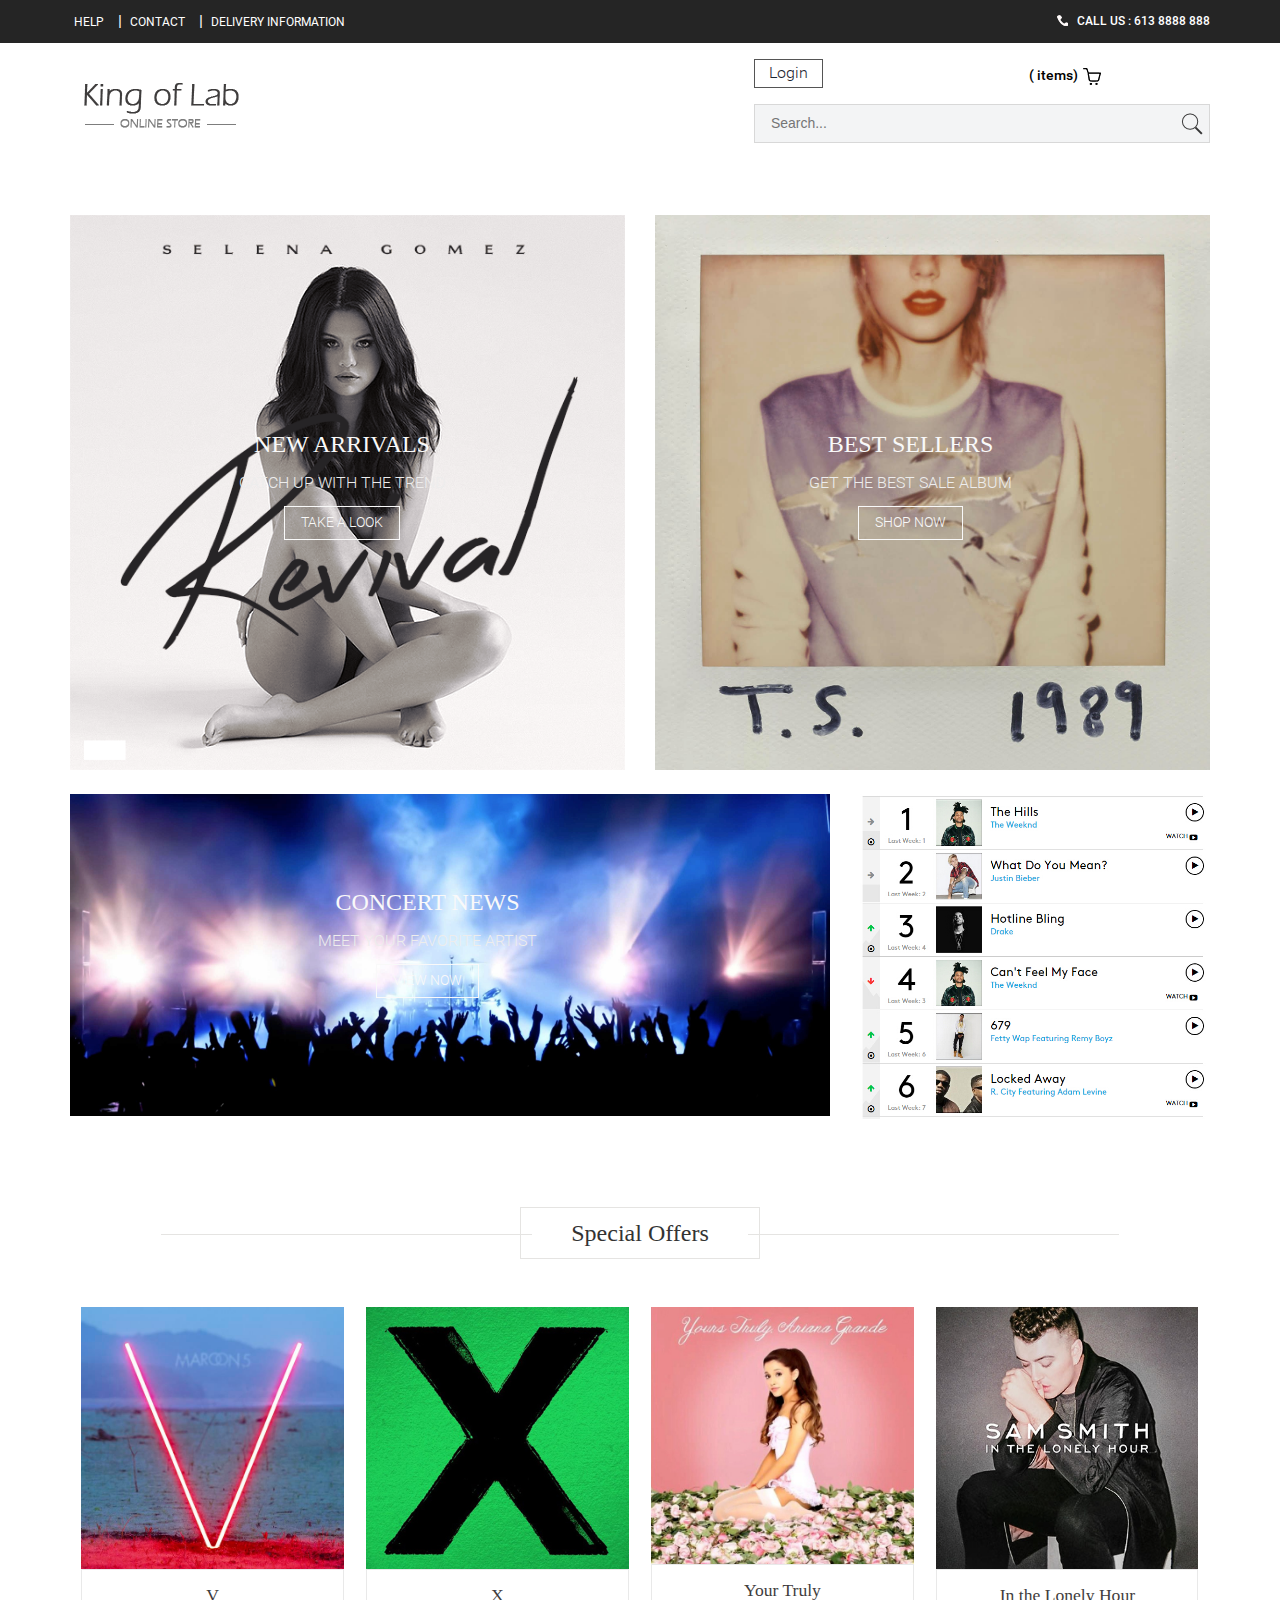
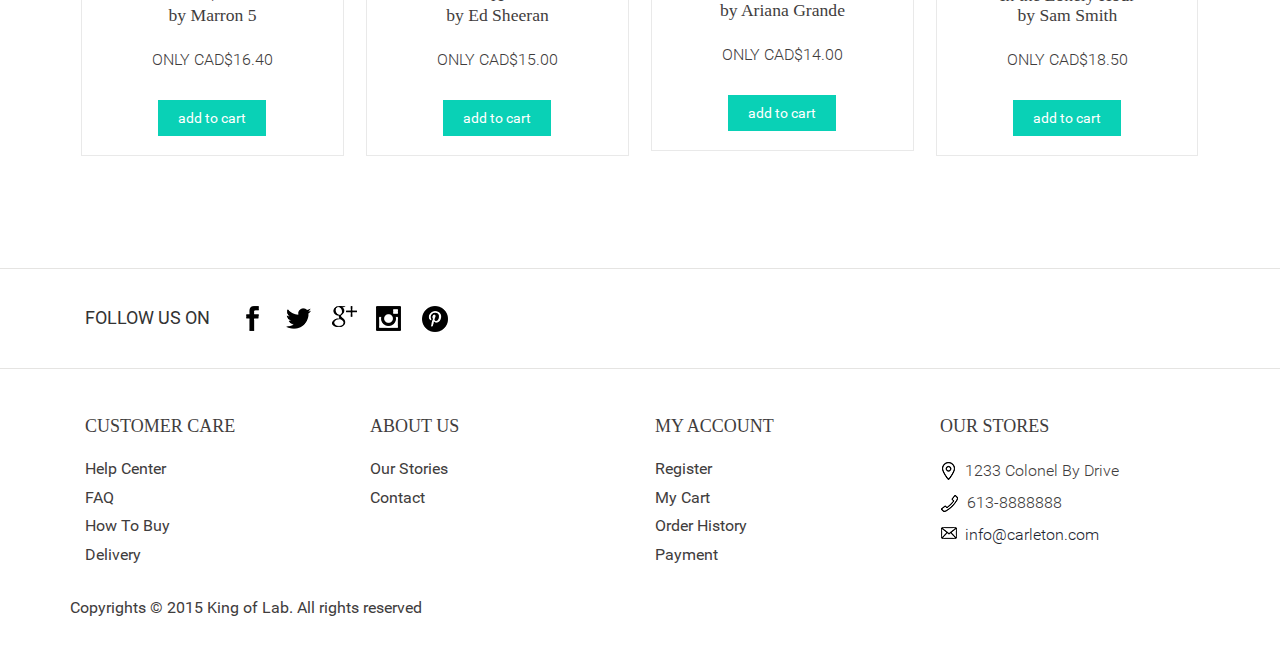
==== commit 558a53a4: "Finished all the logic except for hard code about verify credit card,still need to figure out some q" ====
--- a/WebContent/index.html
+++ b/WebContent/index.html
@@ -7,14 +7,9 @@
 <script type='text/javascript' src="js/jquery-2.1.3.js"></script>
 <script type='text/javascript' src="js/jquery-ui.min.js"></script>
 <script type="text/javascript" src="js/jquery.cookie.js"></script>
-<!-- Custom Theme files -->
 <link href="css/style.css" rel='stylesheet' type='text/css' />
-<!-- Custom Theme files -->
-<!--theme-style-->
 <meta http-equiv="Content-Type" content="text/html; charset=utf-8" />
-<!-- start menu style -->
 <link href="css/megamenu.css" rel="stylesheet" type="text/css" media="all" />
-<!--show login form-->
 <script src="js/menu_jquery.js"></script>
 
 <!-- ajax+jquery --> 
@@ -32,7 +27,7 @@
         success: function (result, textStatus) {
         	while(result!=null){
         	$(".login").remove();
-        	var accountinfo="<div class='accountinfo'><span>Welcome back, <a class='fisrtname' style='text-transform: capitalize'>"+result.account.fname+" !</a></span></div>";
+        	var accountinfo="<div class='accountinfo'><span>Welcome back, <a class='fisrtname' style='text-transform: capitalize'>"+result.account.fname+"</a> !</span></div>";
         	$(".log").append(accountinfo);
         	break;
         	}
@@ -136,8 +131,15 @@
            $('.megamenu').append(category);
           }
           $(".tm").unbind('click').bind('click',function(){
-              var menu=$(this).text;
-              window.location.href="cdcatalog.html?menu="+menu;
+              var menu=$(this).text();
+              if(menu=="new arrivals"){
+            	  window.location.href="cdcatalog.html?content=&key=redate&menu=&title=new arrivals";
+              }else if(menu=="Home"){
+            	  window.location.href="index.html";
+              }else{
+            	  window.location.href="cdcatalog.html?content=&key=&menu="+escape(menu);
+              }
+             
               //$.post("cdcatalog.html",{"menu": menu});
           });
         },
@@ -148,16 +150,22 @@
     //get product list
     $("a[name='takelook']").click(function(){
     	
-    	window.location.href="cdcatalog.html?menu=redate";
+    	window.location.href="cdcatalog.html?content=&key=redate&menu=";
     	//$.post("cdcatalog.html",{"menu": redate});
         
 });
     //get product list
 	$("a[name='bestsellers']").click(function(){
     	
-		window.location.href="cdcatalog.html?menu=popular";
+		window.location.href="cdcatalog.html?content=&key=popular&menu=";
 		//$.post("cdcatalog.html",{"menu": popular});
         
+});
+	$("#search").click(function(){
+        var content=$("#content").val();
+        //window.location.href="cdcatalog.html?content="+content+"&key=&menu=&title="+content;
+        //$.post("cdcatalog.html",{"menu": menu,"content": content});
+        window.location.href="cdcatalog.html?content="+content+"&key=&menu=&title="+content;
 });
     
    
@@ -243,18 +251,6 @@
 	</div>
 		<!-- start header menu -->
 	<ul class="megamenu skyblue">
-	<!--  
-		<li class="active grid"><a class="color1" href="index.html">Home</a></li>
-		<li class="grid"><a class="color2" href="cdcatalog.html">new arrivals</a></li>
-		<li class="grid"><a class="color4" href="cdcatalog.html">Pop</a></li>				
-		<li class="grid"><a class="color5" href="cdcatalog.html">Jazz</a></li>
-		<li class="grid"><a class="color11" href="cdcatalog.html">Country</a></li>
-		<li class="grid"><a class="color8" href="cdcatalog.html">Blues</a></li>
-		<li class="grid"><a class="color9" href="cdcatalog.html">Hip-hop</a></li>
-		<li class="grid"><a class="color3" href="cdcatalog.html">Rock</a></li>
-		<li class="grid"><a class="color7" href="cdcatalog.html">Dance</a></li>
-		<li class="grid"><a class="color10" href="cdcatalog.html">R&B</a></li>
--->
 	</ul> 
 </div>
 </div>
--- a/WebContent/css/style.css
+++ b/WebContent/css/style.css
@@ -69,7 +69,6 @@
 .total {
   display: inline-block;
 }
-/*----*/
 /*--checkout--*/
 .cart h2{
 	font-size:1.5em;
@@ -154,7 +153,7 @@
 .cart-header2 {  
   position: relative;  
 }
-a.order {
+a.order,a.confirm {
   background:#00405d;
   padding: 10px 20px;
   
@@ -166,7 +165,7 @@
   text-align: center;
   margin:3em 0;
 }
-a.order:hover{
+a.order:hover,a.confirm:hover{
 	background:#615c85;
 }
 .total-item,.cart-items{
@@ -268,7 +267,6 @@
   border-top-left-radius: 0;
   border-top-right-radius: 0;
   border-top-right-radius: 0;
-  /* border-bottom-right-radius: 50%; */
   border-bottom-left-radius: 0;
   border-bottom-right-radius: 0;
   border-top-left-radius: 0;
@@ -472,7 +470,7 @@
 #loginForm:after {
 	content: '';
 	position: absolute;
-	right: 25px;
+	right: 228px;
 	top: -10px;
 	border-left:10px solid rgba(0, 0, 0, 0);
 	border-right:10px solid rgba(0, 0, 0, 0);
@@ -626,13 +624,13 @@
 .log {
   float: left;
   /**width: 19%;**/
-  width: 40%;
-}
-.reg {
+  width: 60%;
+}
+/*.reg {
   float: left;
   width: 20%;
   margin: 5px 0;
-}
+}*/
 /* create_btn */
 .create_btn,.confirm_btn {
   float: left;
@@ -842,6 +840,7 @@
 }
 ul.megamenu.skyblue {
   background: #f5f5f5;
+  cursor: pointer;
 }
 .rgt-bottom {
   margin-bottom: 1em;
@@ -1477,6 +1476,7 @@
 	font-weight: normal;
 	margin-top: 0;
 }
+
 .sky-form .radio{
 	text-transform: none;
 }
@@ -3568,7 +3568,7 @@
 a.cpns {
   padding: 5px;
 }
-a.order {
+a.order,a.confirm {
   text-align: center;
   margin: 1em 0;
 }
@@ -4050,4 +4050,7 @@
   font-weight: 900;
   src:url(../css/fonts/Playfair Display.woff2) format('woff2');
   unicode-range: U+0000-00FF, U+0131, U+0152-0153, U+02C6, U+02DA, U+02DC, U+2000-206F, U+2074, U+20AC, U+2212, U+2215, U+E0FF, U+EFFD, U+F000;
+}
+.pointer,#menutitle,.order,.confirm{
+	cursor: pointer;
 }